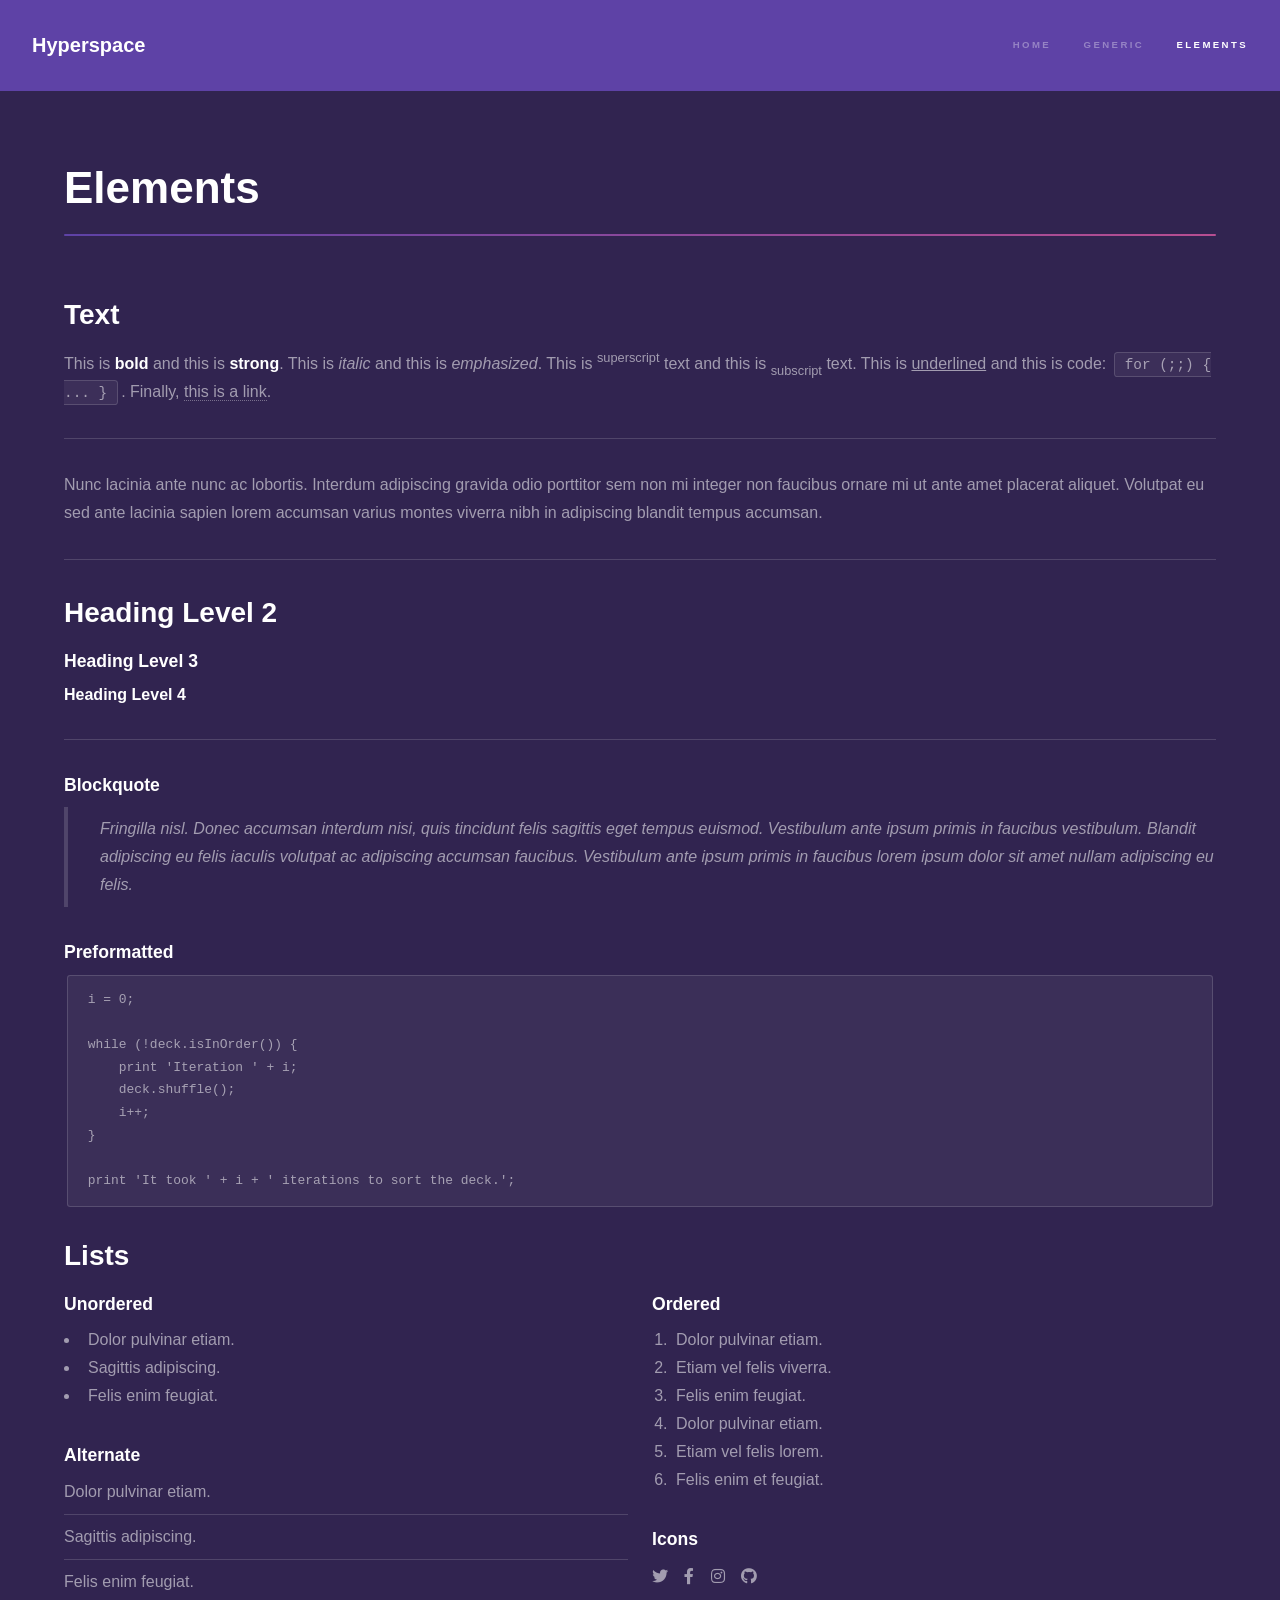
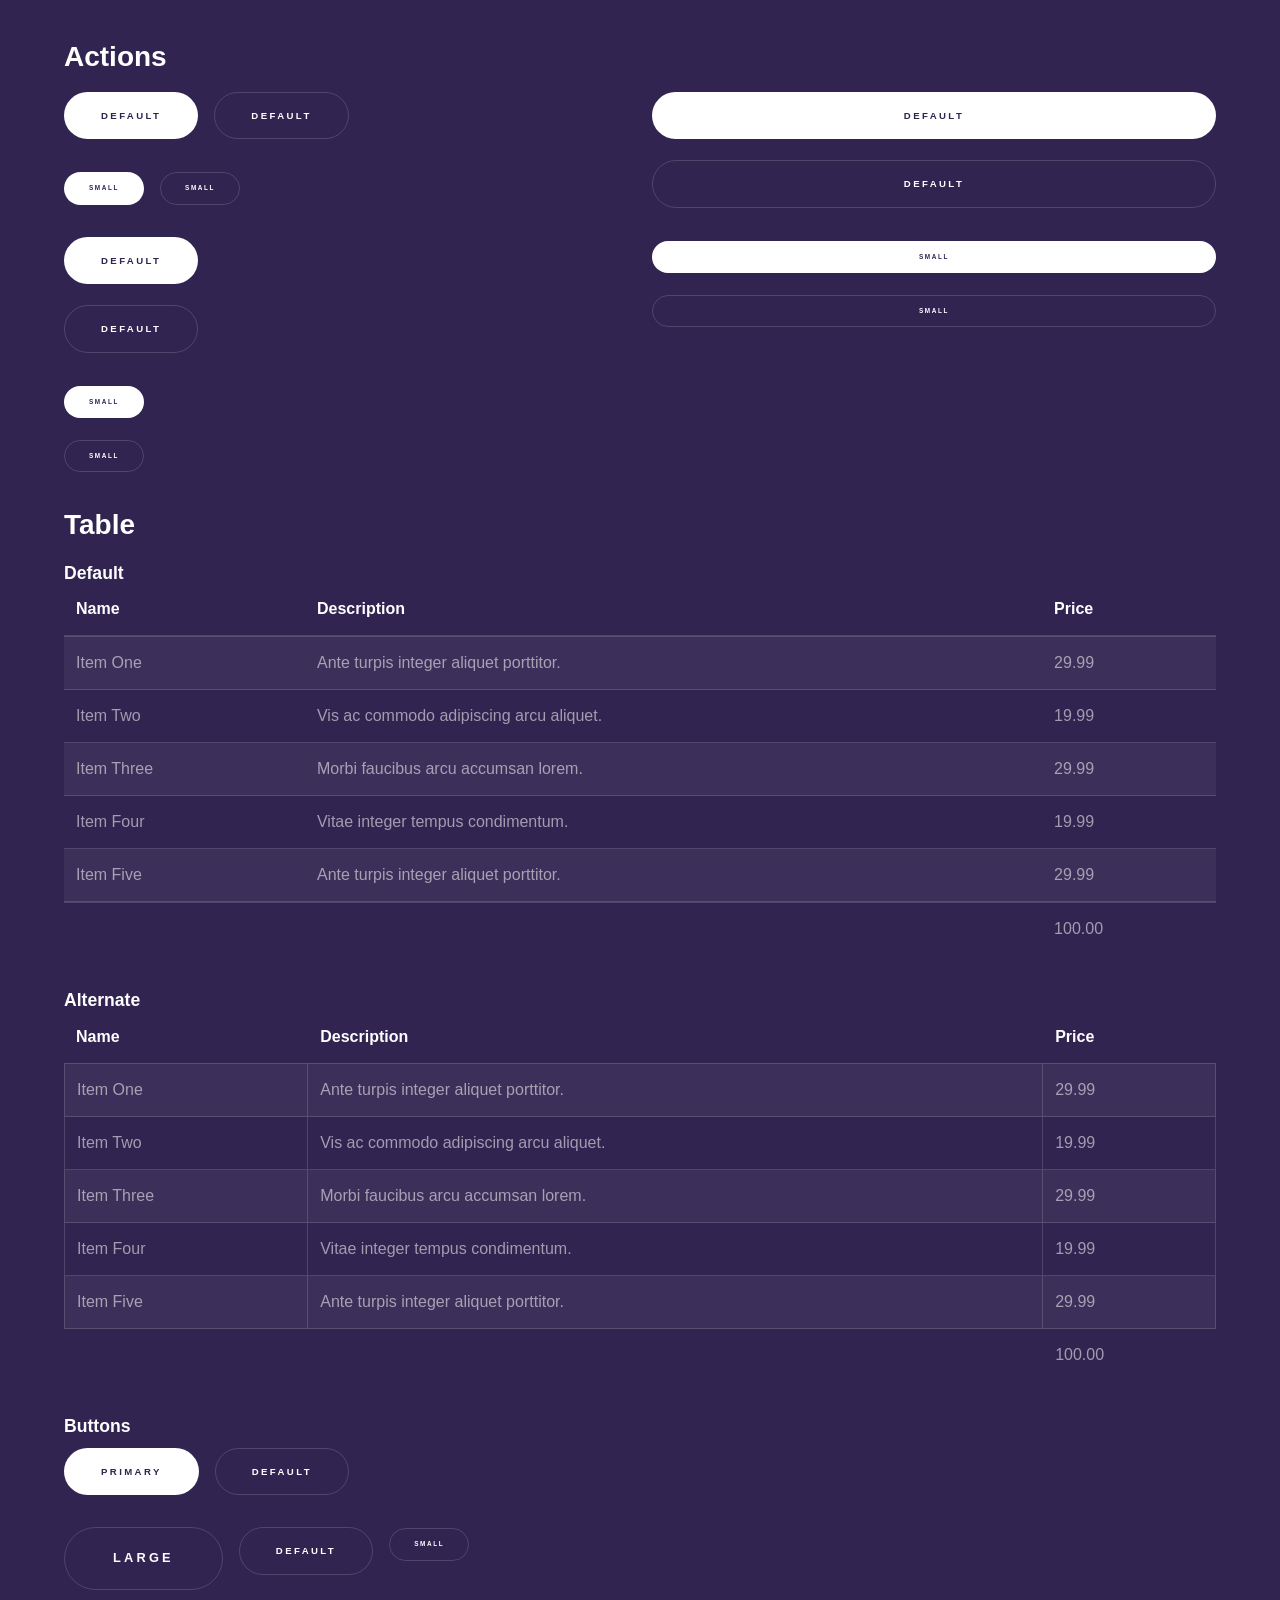
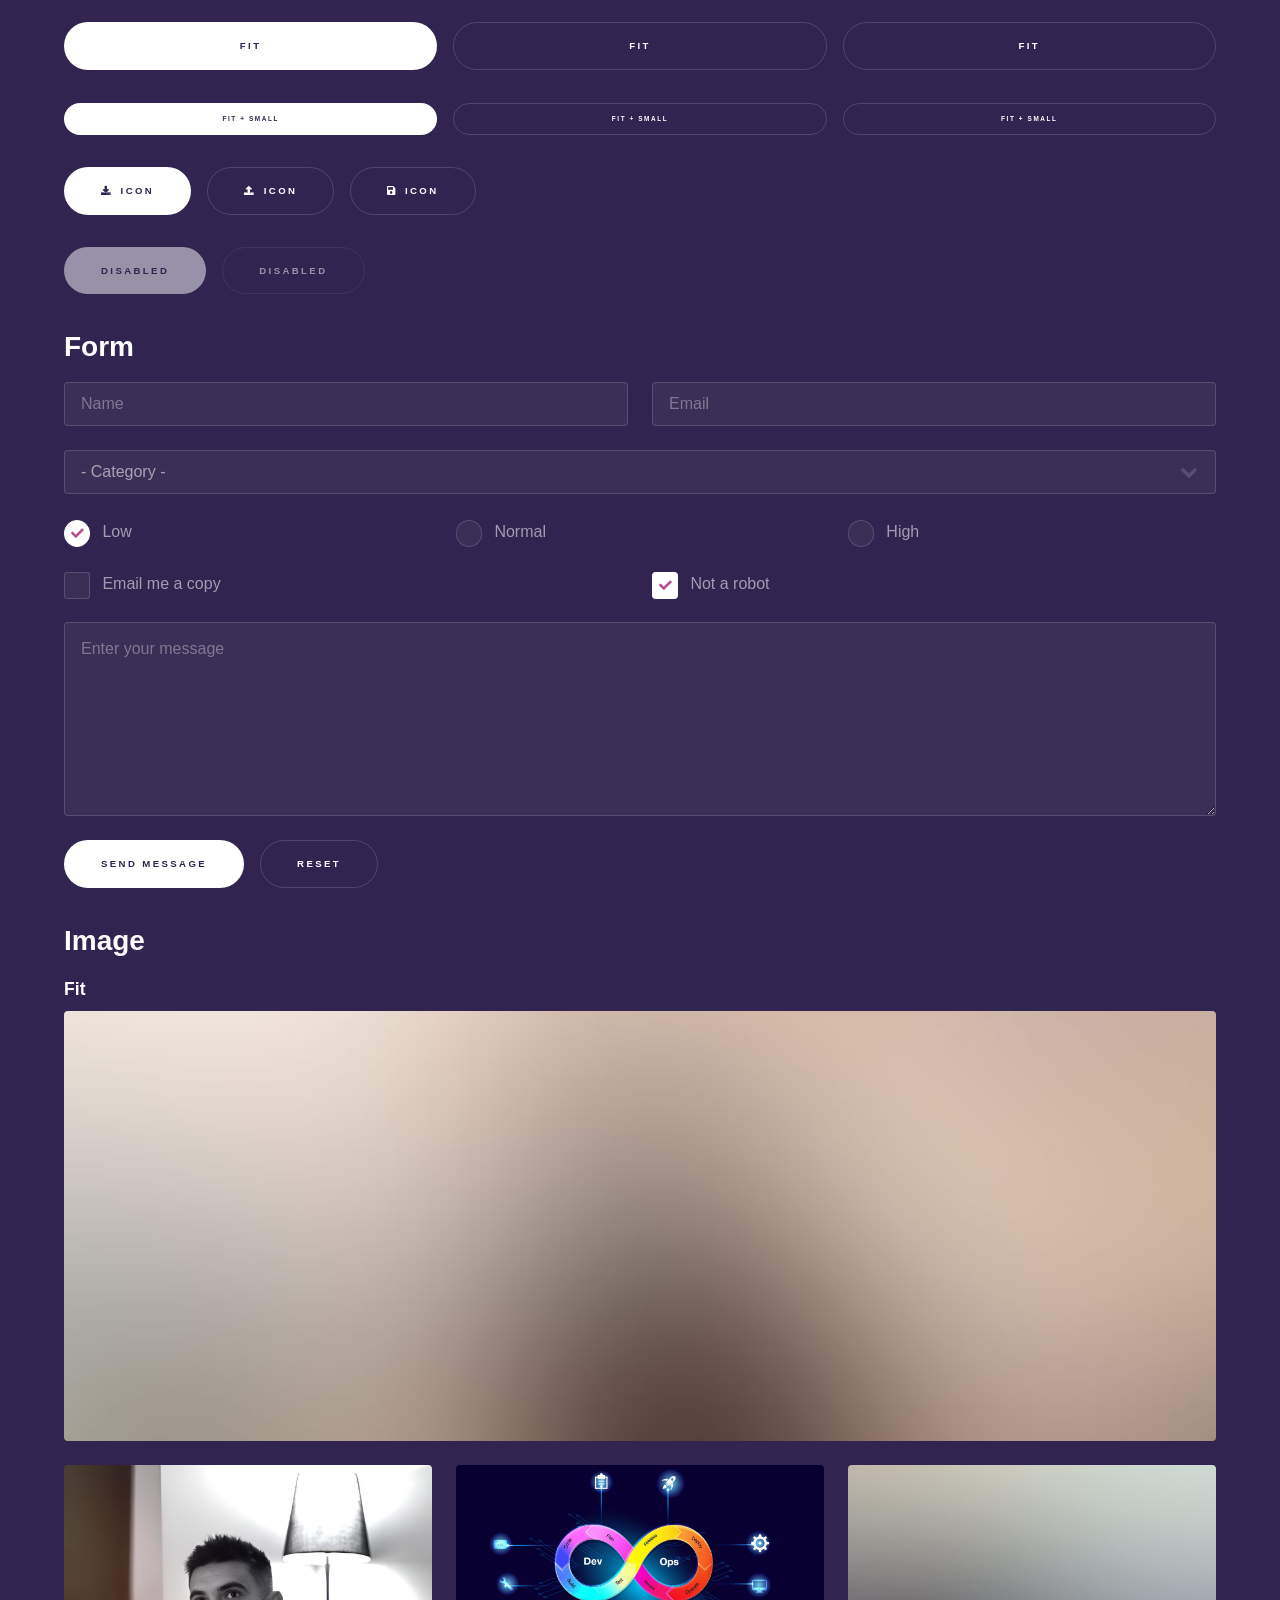
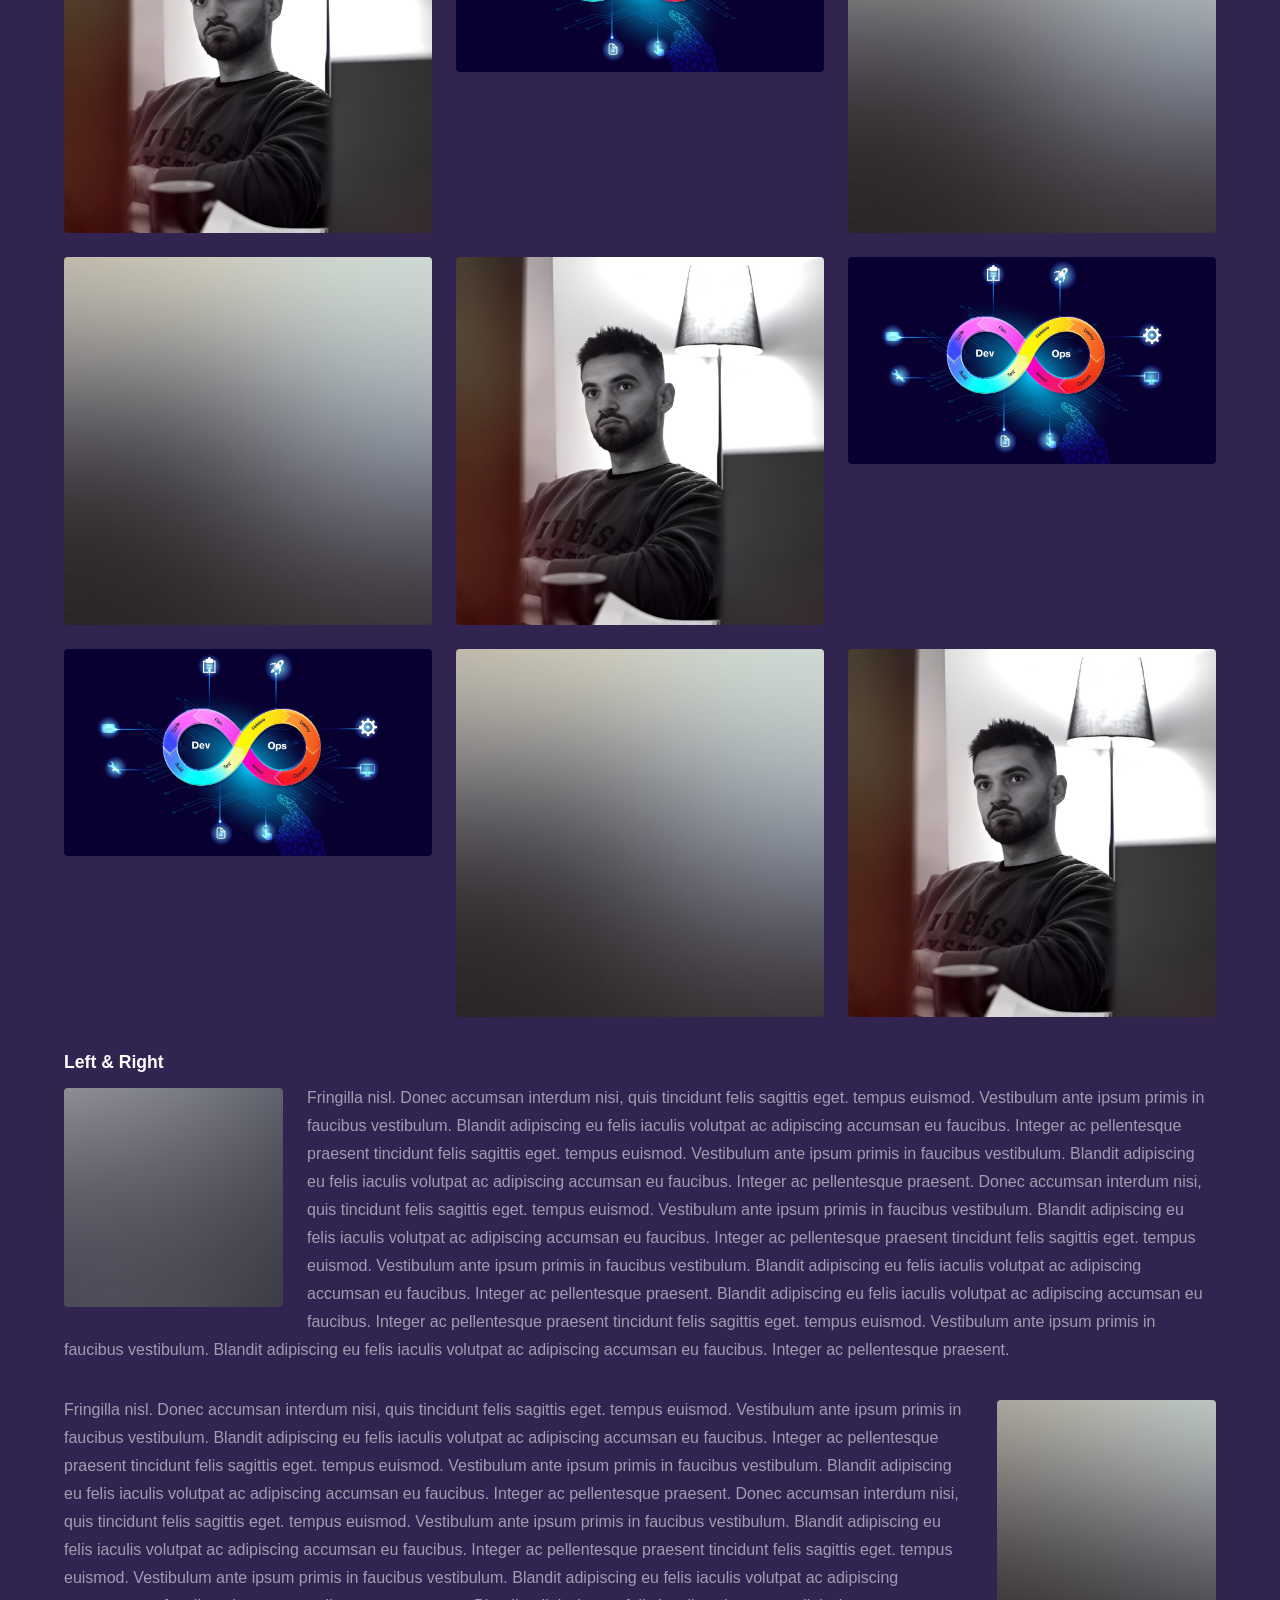
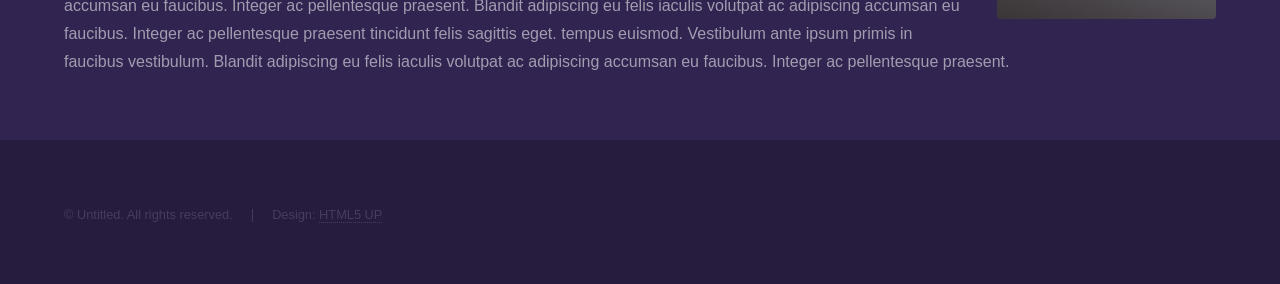
==== website/elements.html @ a08a0462 "cloud resume" ====
<!DOCTYPE HTML>
<!--
	Hyperspace by HTML5 UP
	html5up.net | @ajlkn
	Free for personal and commercial use under the CCA 3.0 license (html5up.net/license)
-->
<html>
	<head>
		<title>Elements - Hyperspace by HTML5 UP</title>
		<meta charset="utf-8" />
		<meta name="viewport" content="width=device-width, initial-scale=1, user-scalable=no" />
		<link rel="stylesheet" href="assets/css/main.css" />
		<noscript><link rel="stylesheet" href="assets/css/noscript.css" /></noscript>
	</head>
	<body class="is-preload">

		<!-- Header -->
			<header id="header">
				<a href="index.html" class="title">Hyperspace</a>
				<nav>
					<ul>
						<li><a href="index.html">Home</a></li>
						<li><a href="generic.html">Generic</a></li>
						<li><a href="elements.html"  class="active">Elements</a></li>
					</ul>
				</nav>
			</header>

		<!-- Wrapper -->
			<div id="wrapper">

				<!-- Main -->
					<section id="main" class="wrapper">
						<div class="inner">
							<h1 class="major">Elements</h1>

							<!-- Text -->
								<section>
									<h2>Text</h2>
									<p>This is <b>bold</b> and this is <strong>strong</strong>. This is <i>italic</i> and this is <em>emphasized</em>.
									This is <sup>superscript</sup> text and this is <sub>subscript</sub> text.
									This is <u>underlined</u> and this is code: <code>for (;;) { ... }</code>. Finally, <a href="#">this is a link</a>.</p>
									<hr />
									<p>Nunc lacinia ante nunc ac lobortis. Interdum adipiscing gravida odio porttitor sem non mi integer non faucibus ornare mi ut ante amet placerat aliquet. Volutpat eu sed ante lacinia sapien lorem accumsan varius montes viverra nibh in adipiscing blandit tempus accumsan.</p>
									<hr />
									<h2>Heading Level 2</h2>
									<h3>Heading Level 3</h3>
									<h4>Heading Level 4</h4>
									<hr />
									<h3>Blockquote</h3>
									<blockquote>Fringilla nisl. Donec accumsan interdum nisi, quis tincidunt felis sagittis eget tempus euismod. Vestibulum ante ipsum primis in faucibus vestibulum. Blandit adipiscing eu felis iaculis volutpat ac adipiscing accumsan faucibus. Vestibulum ante ipsum primis in faucibus lorem ipsum dolor sit amet nullam adipiscing eu felis.</blockquote>
									<h3>Preformatted</h3>
									<pre><code>i = 0;

while (!deck.isInOrder()) {
    print 'Iteration ' + i;
    deck.shuffle();
    i++;
}

print 'It took ' + i + ' iterations to sort the deck.';</code></pre>
								</section>

							<!-- Lists -->
								<section>
									<h2>Lists</h2>
									<div class="row">
										<div class="col-6 col-12-medium">
											<h3>Unordered</h3>
											<ul>
												<li>Dolor pulvinar etiam.</li>
												<li>Sagittis adipiscing.</li>
												<li>Felis enim feugiat.</li>
											</ul>
											<h3>Alternate</h3>
											<ul class="alt">
												<li>Dolor pulvinar etiam.</li>
												<li>Sagittis adipiscing.</li>
												<li>Felis enim feugiat.</li>
											</ul>
										</div>
										<div class="col-6 col-12-medium">
											<h3>Ordered</h3>
											<ol>
												<li>Dolor pulvinar etiam.</li>
												<li>Etiam vel felis viverra.</li>
												<li>Felis enim feugiat.</li>
												<li>Dolor pulvinar etiam.</li>
												<li>Etiam vel felis lorem.</li>
												<li>Felis enim et feugiat.</li>
											</ol>
											<h3>Icons</h3>
											<ul class="icons">
												<li><a href="#" class="icon brands fa-twitter"><span class="label">Twitter</span></a></li>
												<li><a href="#" class="icon brands fa-facebook-f"><span class="label">Facebook</span></a></li>
												<li><a href="#" class="icon brands fa-instagram"><span class="label">Instagram</span></a></li>
												<li><a href="#" class="icon brands fa-github"><span class="label">Github</span></a></li>
											</ul>
										</div>
									</div>
									<h2>Actions</h2>
									<div class="row">
										<div class="col-6 col-12-medium">
											<ul class="actions">
												<li><a href="#" class="button primary">Default</a></li>
												<li><a href="#" class="button">Default</a></li>
											</ul>
											<ul class="actions small">
												<li><a href="#" class="button primary small">Small</a></li>
												<li><a href="#" class="button small">Small</a></li>
											</ul>
											<ul class="actions stacked">
												<li><a href="#" class="button primary">Default</a></li>
												<li><a href="#" class="button">Default</a></li>
											</ul>
											<ul class="actions stacked">
												<li><a href="#" class="button primary small">Small</a></li>
												<li><a href="#" class="button small">Small</a></li>
											</ul>
										</div>
										<div class="col-6 col-12-medium">
											<ul class="actions stacked">
												<li><a href="#" class="button primary fit">Default</a></li>
												<li><a href="#" class="button fit">Default</a></li>
											</ul>
											<ul class="actions stacked">
												<li><a href="#" class="button primary small fit">Small</a></li>
												<li><a href="#" class="button small fit">Small</a></li>
											</ul>
										</div>
									</div>
								</section>

							<!-- Table -->
								<section>
									<h2>Table</h2>
									<h3>Default</h3>
									<div class="table-wrapper">
										<table>
											<thead>
												<tr>
													<th>Name</th>
													<th>Description</th>
													<th>Price</th>
												</tr>
											</thead>
											<tbody>
												<tr>
													<td>Item One</td>
													<td>Ante turpis integer aliquet porttitor.</td>
													<td>29.99</td>
												</tr>
												<tr>
													<td>Item Two</td>
													<td>Vis ac commodo adipiscing arcu aliquet.</td>
													<td>19.99</td>
												</tr>
												<tr>
													<td>Item Three</td>
													<td> Morbi faucibus arcu accumsan lorem.</td>
													<td>29.99</td>
												</tr>
												<tr>
													<td>Item Four</td>
													<td>Vitae integer tempus condimentum.</td>
													<td>19.99</td>
												</tr>
												<tr>
													<td>Item Five</td>
													<td>Ante turpis integer aliquet porttitor.</td>
													<td>29.99</td>
												</tr>
											</tbody>
											<tfoot>
												<tr>
													<td colspan="2"></td>
													<td>100.00</td>
												</tr>
											</tfoot>
										</table>
									</div>

									<h3>Alternate</h3>
									<div class="table-wrapper">
										<table class="alt">
											<thead>
												<tr>
													<th>Name</th>
													<th>Description</th>
													<th>Price</th>
												</tr>
											</thead>
											<tbody>
												<tr>
													<td>Item One</td>
													<td>Ante turpis integer aliquet porttitor.</td>
													<td>29.99</td>
												</tr>
												<tr>
													<td>Item Two</td>
													<td>Vis ac commodo adipiscing arcu aliquet.</td>
													<td>19.99</td>
												</tr>
												<tr>
													<td>Item Three</td>
													<td> Morbi faucibus arcu accumsan lorem.</td>
													<td>29.99</td>
												</tr>
												<tr>
													<td>Item Four</td>
													<td>Vitae integer tempus condimentum.</td>
													<td>19.99</td>
												</tr>
												<tr>
													<td>Item Five</td>
													<td>Ante turpis integer aliquet porttitor.</td>
													<td>29.99</td>
												</tr>
											</tbody>
											<tfoot>
												<tr>
													<td colspan="2"></td>
													<td>100.00</td>
												</tr>
											</tfoot>
										</table>
									</div>
								</section>

							<!-- Buttons -->
								<section>
									<h3>Buttons</h3>
									<ul class="actions">
										<li><a href="#" class="button primary">Primary</a></li>
										<li><a href="#" class="button">Default</a></li>
									</ul>
									<ul class="actions">
										<li><a href="#" class="button large">Large</a></li>
										<li><a href="#" class="button">Default</a></li>
										<li><a href="#" class="button small">Small</a></li>
									</ul>
									<ul class="actions fit">
										<li><a href="#" class="button primary fit">Fit</a></li>
										<li><a href="#" class="button fit">Fit</a></li>
										<li><a href="#" class="button fit">Fit</a></li>
									</ul>
									<ul class="actions fit small">
										<li><a href="#" class="button primary fit small">Fit + Small</a></li>
										<li><a href="#" class="button fit small">Fit + Small</a></li>
										<li><a href="#" class="button fit small">Fit + Small</a></li>
									</ul>
									<ul class="actions">
										<li><a href="#" class="button primary icon solid fa-download">Icon</a></li>
										<li><a href="#" class="button icon solid fa-upload">Icon</a></li>
										<li><a href="#" class="button icon solid fa-save">Icon</a></li>
									</ul>
									<ul class="actions">
										<li><span class="button primary disabled">Disabled</span></li>
										<li><span class="button disabled">Disabled</span></li>
									</ul>
								</section>

							<!-- Form -->
								<section>
									<h2>Form</h2>
									<form method="post" action="#">
										<div class="row gtr-uniform">
											<div class="col-6 col-12-xsmall">
												<input type="text" name="demo-name" id="demo-name" value="" placeholder="Name" />
											</div>
											<div class="col-6 col-12-xsmall">
												<input type="email" name="demo-email" id="demo-email" value="" placeholder="Email" />
											</div>
											<div class="col-12">
												<select name="demo-category" id="demo-category">
													<option value="">- Category -</option>
													<option value="1">Manufacturing</option>
													<option value="1">Shipping</option>
													<option value="1">Administration</option>
													<option value="1">Human Resources</option>
												</select>
											</div>
											<div class="col-4 col-12-small">
												<input type="radio" id="demo-priority-low" name="demo-priority" checked>
												<label for="demo-priority-low">Low</label>
											</div>
											<div class="col-4 col-12-small">
												<input type="radio" id="demo-priority-normal" name="demo-priority">
												<label for="demo-priority-normal">Normal</label>
											</div>
											<div class="col-4 col-12-small">
												<input type="radio" id="demo-priority-high" name="demo-priority">
												<label for="demo-priority-high">High</label>
											</div>
											<div class="col-6 col-12-small">
												<input type="checkbox" id="demo-copy" name="demo-copy">
												<label for="demo-copy">Email me a copy</label>
											</div>
											<div class="col-6 col-12-small">
												<input type="checkbox" id="demo-human" name="demo-human" checked>
												<label for="demo-human">Not a robot</label>
											</div>
											<div class="col-12">
												<textarea name="demo-message" id="demo-message" placeholder="Enter your message" rows="6"></textarea>
											</div>
											<div class="col-12">
												<ul class="actions">
													<li><input type="submit" value="Send Message" class="primary" /></li>
													<li><input type="reset" value="Reset" /></li>
												</ul>
											</div>
										</div>
									</form>
								</section>

							<!-- Image -->
								<section>
									<h2>Image</h2>
									<h3>Fit</h3>
									<div class="box alt">
										<div class="row gtr-uniform">
											<div class="col-12"><span class="image fit"><img src="images/pic04.jpg" alt="" /></span></div>
											<div class="col-4"><span class="image fit"><img src="images/pic01.jpg" alt="" /></span></div>
											<div class="col-4"><span class="image fit"><img src="images/pic02.jpg" alt="" /></span></div>
											<div class="col-4"><span class="image fit"><img src="images/pic03.jpg" alt="" /></span></div>
											<div class="col-4"><span class="image fit"><img src="images/pic03.jpg" alt="" /></span></div>
											<div class="col-4"><span class="image fit"><img src="images/pic01.jpg" alt="" /></span></div>
											<div class="col-4"><span class="image fit"><img src="images/pic02.jpg" alt="" /></span></div>
											<div class="col-4"><span class="image fit"><img src="images/pic02.jpg" alt="" /></span></div>
											<div class="col-4"><span class="image fit"><img src="images/pic03.jpg" alt="" /></span></div>
											<div class="col-4"><span class="image fit"><img src="images/pic01.jpg" alt="" /></span></div>
										</div>
									</div>
									<h3>Left &amp; Right</h3>
									<p><span class="image left"><img src="images/pic05.jpg" alt="" /></span>Fringilla nisl. Donec accumsan interdum nisi, quis tincidunt felis sagittis eget. tempus euismod. Vestibulum ante ipsum primis in faucibus vestibulum. Blandit adipiscing eu felis iaculis volutpat ac adipiscing accumsan eu faucibus. Integer ac pellentesque praesent tincidunt felis sagittis eget. tempus euismod. Vestibulum ante ipsum primis in faucibus vestibulum. Blandit adipiscing eu felis iaculis volutpat ac adipiscing accumsan eu faucibus. Integer ac pellentesque praesent. Donec accumsan interdum nisi, quis tincidunt felis sagittis eget. tempus euismod. Vestibulum ante ipsum primis in faucibus vestibulum. Blandit adipiscing eu felis iaculis volutpat ac adipiscing accumsan eu faucibus. Integer ac pellentesque praesent tincidunt felis sagittis eget. tempus euismod. Vestibulum ante ipsum primis in faucibus vestibulum. Blandit adipiscing eu felis iaculis volutpat ac adipiscing accumsan eu faucibus. Integer ac pellentesque praesent. Blandit adipiscing eu felis iaculis volutpat ac adipiscing accumsan eu faucibus. Integer ac pellentesque praesent tincidunt felis sagittis eget. tempus euismod. Vestibulum ante ipsum primis in faucibus vestibulum. Blandit adipiscing eu felis iaculis volutpat ac adipiscing accumsan eu faucibus. Integer ac pellentesque praesent.</p>
									<p><span class="image right"><img src="images/pic06.jpg" alt="" /></span>Fringilla nisl. Donec accumsan interdum nisi, quis tincidunt felis sagittis eget. tempus euismod. Vestibulum ante ipsum primis in faucibus vestibulum. Blandit adipiscing eu felis iaculis volutpat ac adipiscing accumsan eu faucibus. Integer ac pellentesque praesent tincidunt felis sagittis eget. tempus euismod. Vestibulum ante ipsum primis in faucibus vestibulum. Blandit adipiscing eu felis iaculis volutpat ac adipiscing accumsan eu faucibus. Integer ac pellentesque praesent. Donec accumsan interdum nisi, quis tincidunt felis sagittis eget. tempus euismod. Vestibulum ante ipsum primis in faucibus vestibulum. Blandit adipiscing eu felis iaculis volutpat ac adipiscing accumsan eu faucibus. Integer ac pellentesque praesent tincidunt felis sagittis eget. tempus euismod. Vestibulum ante ipsum primis in faucibus vestibulum. Blandit adipiscing eu felis iaculis volutpat ac adipiscing accumsan eu faucibus. Integer ac pellentesque praesent. Blandit adipiscing eu felis iaculis volutpat ac adipiscing accumsan eu faucibus. Integer ac pellentesque praesent tincidunt felis sagittis eget. tempus euismod. Vestibulum ante ipsum primis in faucibus vestibulum. Blandit adipiscing eu felis iaculis volutpat ac adipiscing accumsan eu faucibus. Integer ac pellentesque praesent.</p>
								</section>

						</div>
					</section>

			</div>

		<!-- Footer -->
			<footer id="footer" class="wrapper alt">
				<div class="inner">
					<ul class="menu">
						<li>&copy; Untitled. All rights reserved.</li><li>Design: <a href="http://html5up.net">HTML5 UP</a></li>
					</ul>
				</div>
			</footer>

		<!-- Scripts -->
			<script src="assets/js/jquery.min.js"></script>
			<script src="assets/js/jquery.scrollex.min.js"></script>
			<script src="assets/js/jquery.scrolly.min.js"></script>
			<script src="assets/js/browser.min.js"></script>
			<script src="assets/js/breakpoints.min.js"></script>
			<script src="assets/js/util.js"></script>
			<script src="assets/js/main.js"></script>

	</body>
</html>
---- website/assets/css/main.css ----
@import url(fontawesome-all.min.css);

/*
	Hyperspace by HTML5 UP
	html5up.net | @ajlkn
	Free for personal and commercial use under the CCA 3.0 license (html5up.net/license)
*/

html, body, div, span, applet, object,
iframe, h1, h2, h3, h4, h5, h6, p, blockquote,
pre, a, abbr, acronym, address, big, cite,
code, del, dfn, em, img, ins, kbd, q, s, samp,
small, strike, strong, sub, sup, tt, var, b,
u, i, center, dl, dt, dd, ol, ul, li, fieldset,
form, label, legend, table, caption, tbody,
tfoot, thead, tr, th, td, article, aside,
canvas, details, embed, figure, figcaption,
footer, header, hgroup, menu, nav, output, ruby,
section, summary, time, mark, audio, video {
	margin: 0;
	padding: 0;
	border: 0;
	font-size: 100%;
	font: inherit;
	vertical-align: baseline;}

article, aside, details, figcaption, figure,
footer, header, hgroup, menu, nav, section {
	display: block;}


.experience-accordion {
	max-width: 900px;
	margin: 3em auto 0;
}

.job-item {
	background: rgba(255, 255, 255, 0.05);
	border: solid 1px rgba(255, 255, 255, 0.15);
	border-radius: 0.25em;
	margin-bottom: 1.5em;
	overflow: hidden;
	transition: all 0.3s ease;
}

.job-item:hover {
	background: rgba(255, 255, 255, 0.08);
	border-color: rgba(255, 255, 255, 0.25);
}

.job-item summary {
	cursor: pointer;
	padding: 2em;
	list-style: none;
	display: flex;
	align-items: center;
	gap: 2em;
	position: relative;
}

.job-item summary::-webkit-details-marker {
	display: none;
}

.job-item summary::after {
	content: '\f078';
	font-family: 'Font Awesome 5 Free';
	font-weight: 900;
	position: absolute;
	right: 2em;
	transition: transform 0.3s ease;
	color: rgba(255, 255, 255, 0.35);
}

.job-item[open] summary::after {
	transform: rotate(180deg);
}

.job-item .icon.major {
	margin: 0;
	flex-shrink: 0;
}

.job-info {
	flex-grow: 1;
}

.job-info h3 {
	margin: 0 0 0.5em 0;
	color: #ffffff;
	font-size: 1.3em;
}

.job-info .company {
	display: block;
	color: #3b192f;
	font-weight: bold;
	margin-bottom: 0.3em;
	font-size: 1em;
}

.job-info .period {
	display: inline-block;
	color: rgba(255, 255, 255, 0.55);
	font-size: 0.85em;
	background: rgba(255, 255, 255, 0.05);
	padding: 0.3em 0.8em;
	border-radius: 1em;
	border: solid 1px rgba(255, 255, 255, 0.15);
}

.job-details {
	padding: 0 2em 2em 7.5em;
	border-top: solid 1px rgba(255, 255, 255, 0.1);
	animation: slideDown 0.3s ease;
}

@keyframes slideDown {
	from {
		opacity: 0;
		transform: translateY(-10px);
	}
	to {
		opacity: 1;
		transform: translateY(0);
	}
}

.job-details p {
	margin: 1.5em 0 0 0;
	line-height: 1.75;
}

@media screen and (max-width: 736px) {
	.job-item summary {
		flex-direction: column;
		align-items: flex-start;
		padding: 1.5em;
		gap: 1em;
	}
	
	.job-item summary::after {
		right: 1.5em;
		top: 1.5em;
	}
	
	.job-item .icon.major {
		width: 2em;
		height: 2em;
		line-height: 2em;
	}
	
	.job-details {
		padding: 0 1.5em 1.5em 1.5em;
	}
	
	.job-info h3 {
		font-size: 1.1em;
	}
}

@media screen and (max-width: 480px) {
	.job-item summary {
		padding: 1em;
	}
	
	.job-details {
		padding: 0 1em 1em 1em;
	}
}

body {
	line-height: 1;
}

ol, ul {
	list-style: none;
}

blockquote, q {
	quotes: none;
}

	blockquote:before, blockquote:after, q:before, q:after {
		content: '';
		content: none;
	}

table {
	border-collapse: collapse;
	border-spacing: 0;
}

body {
	-webkit-text-size-adjust: none;
}

mark {
	background-color: transparent;
	color: inherit;
}

input::-moz-focus-inner {
	border: 0;
	padding: 0;
}

input, select, textarea {
	-moz-appearance: none;
	-webkit-appearance: none;
	-ms-appearance: none;
	appearance: none;
}

/* Basic */

	@-ms-viewport {
		width: device-width;
	}

	body {
		-ms-overflow-style: scrollbar;
	}

	@media screen and (max-width: 480px) {

		html, body {
			min-width: 320px;
		}

	}

	html {
		box-sizing: border-box;
	}

	*, *:before, *:after {
		box-sizing: inherit;
	}

	body {
		background: #312450;
	}

		body.is-preload *, body.is-preload *:before, body.is-preload *:after {
			-moz-animation: none !important;
			-webkit-animation: none !important;
			-ms-animation: none !important;
			animation: none !important;
			-moz-transition: none !important;
			-webkit-transition: none !important;
			-ms-transition: none !important;
			transition: none !important;
		}

/* Type */

	body, input, select, textarea {
		color: rgba(255, 255, 255, 0.55);
		font-family: Arial, Helvetica, sans-serif;
		font-size: 16.5pt;
		font-weight: normal;
		line-height: 1.75;
	}

		@media screen and (max-width: 1680px) {

			body, input, select, textarea {
				font-size: 13pt;
			}

		}

		@media screen and (max-width: 1280px) {

			body, input, select, textarea {
				font-size: 12pt;
			}

		}

		@media screen and (max-width: 360px) {

			body, input, select, textarea {
				font-size: 11pt;
			}

		}

	a {
		-moz-transition: color 0.2s ease, border-bottom-color 0.2s ease;
		-webkit-transition: color 0.2s ease, border-bottom-color 0.2s ease;
		-ms-transition: color 0.2s ease, border-bottom-color 0.2s ease;
		transition: color 0.2s ease, border-bottom-color 0.2s ease;
		border-bottom: dotted 1px rgba(255, 255, 255, 0.35);
		color: inherit;
		text-decoration: none;
	}

		a:hover {
			border-bottom-color: transparent;
			color: #ffffff;
		}

	strong, b {
		color: #ffffff;
		font-weight: bold;
	}

	em, i {
		font-style: italic;
	}

	p {
		margin: 0 0 2em 0;
	}

	h1, h2, h3, h4, h5, h6 {
		color: #ffffff;
		font-weight: bold;
		line-height: 1.5;
		margin: 0 0 0.5em 0;
	}

		h1 a, h2 a, h3 a, h4 a, h5 a, h6 a {
			color: inherit;
			text-decoration: none;
		}

	h1 {
		font-size: 2.75em;
	}

		h1.major {
			margin: 0 0 1.3em 0;
			position: relative;
			padding-bottom: 0.35em;
		}

			h1.major:after {
				background-image: -moz-linear-gradient(to right, #5e42a6, #b74e91);
				background-image: -webkit-linear-gradient(to right, #5e42a6, #b74e91);
				background-image: -ms-linear-gradient(to right, #5e42a6, #b74e91);
				background-image: linear-gradient(to right, #5e42a6, #b74e91);
				-moz-transition: max-width 0.2s ease;
				-webkit-transition: max-width 0.2s ease;
				-ms-transition: max-width 0.2s ease;
				transition: max-width 0.2s ease;
				border-radius: 0.2em;
				bottom: 0;
				content: '';
				height: 0.05em;
				position: absolute;
				right: 0;
				width: 100%;
			}

	h2 {
		font-size: 1.75em;
	}

	h3 {
		font-size: 1.1em;
	}

	h4 {
		font-size: 1em;
	}

	h5 {
		font-size: 0.8em;
	}

	h6 {
		font-size: 0.6em;
	}

	@media screen and (max-width: 736px) {

		h1 {
			font-size: 2em;
		}

		h2 {
			font-size: 1.25em;
		}

		h3 {
			font-size: 1em;
		}

		h4 {
			font-size: 0.8em;
		}

		h5 {
			font-size: 0.6em;
		}

		h6 {
			font-size: 0.6em;
		}

	}

	sub {
		font-size: 0.8em;
		position: relative;
		top: 0.5em;
	}

	sup {
		font-size: 0.8em;
		position: relative;
		top: -0.5em;
	}

	blockquote {
		border-left: solid 4px rgba(255, 255, 255, 0.15);
		font-style: italic;
		margin: 0 0 2em 0;
		padding: 0.5em 0 0.5em 2em;
	}

	code {
		background: rgba(255, 255, 255, 0.05);
		border-radius: 0.25em;
		border: solid 1px rgba(255, 255, 255, 0.15);
		font-family: "Courier New", monospace;
		font-size: 0.9em;
		margin: 0 0.25em;
		padding: 0.25em 0.65em;
	}

	pre {
		-webkit-overflow-scrolling: touch;
		font-family: "Courier New", monospace;
		font-size: 0.9em;
		margin: 0 0 2em 0;
	}

		pre code {
			display: block;
			line-height: 1.75em;
			padding: 1em 1.5em;
			overflow-x: auto;
		}

	hr {
		border: 0;
		border-bottom: solid 1px rgba(255, 255, 255, 0.15);
		margin: 2em 0;
	}

		hr.major {
			margin: 3em 0;
		}

	.align-left {
		text-align: left;
	}

	.align-center {
		text-align: center;
	}

	.align-right {
		text-align: right;
	}

/* Row */

	.row {
		display: flex;
		flex-wrap: wrap;
		box-sizing: border-box;
		align-items: stretch;
	}

		.row > * {
			box-sizing: border-box;
		}

		.row.gtr-uniform > * > :last-child {
			margin-bottom: 0;
		}

		.row.aln-left {
			justify-content: flex-start;
		}

		.row.aln-center {
			justify-content: center;
		}

		.row.aln-right {
			justify-content: flex-end;
		}

		.row.aln-top {
			align-items: flex-start;
		}

		.row.aln-middle {
			align-items: center;
		}

		.row.aln-bottom {
			align-items: flex-end;
		}

		.row > .imp {
			order: -1;
		}

		.row > .col-1 {
			width: 8.33333%;
		}

		.row > .off-1 {
			margin-left: 8.33333%;
		}

		.row > .col-2 {
			width: 16.66667%;
		}

		.row > .off-2 {
			margin-left: 16.66667%;
		}

		.row > .col-3 {
			width: 25%;
		}

		.row > .off-3 {
			margin-left: 25%;
		}

		.row > .col-4 {
			width: 33.33333%;
		}

		.row > .off-4 {
			margin-left: 33.33333%;
		}

		.row > .col-5 {
			width: 41.66667%;
		}

		.row > .off-5 {
			margin-left: 41.66667%;
		}

		.row > .col-6 {
			width: 50%;
		}

		.row > .off-6 {
			margin-left: 50%;
		}

		.row > .col-7 {
			width: 58.33333%;
		}

		.row > .off-7 {
			margin-left: 58.33333%;
		}

		.row > .col-8 {
			width: 66.66667%;
		}

		.row > .off-8 {
			margin-left: 66.66667%;
		}

		.row > .col-9 {
			width: 75%;
		}

		.row > .off-9 {
			margin-left: 75%;
		}

		.row > .col-10 {
			width: 83.33333%;
		}

		.row > .off-10 {
			margin-left: 83.33333%;
		}

		.row > .col-11 {
			width: 91.66667%;
		}

		.row > .off-11 {
			margin-left: 91.66667%;
		}

		.row > .col-12 {
			width: 100%;
		}

		.row > .off-12 {
			margin-left: 100%;
		}

		.row.gtr-0 {
			margin-top: 0;
			margin-left: 0em;
		}

			.row.gtr-0 > * {
				padding: 0 0 0 0em;
			}

			.row.gtr-0.gtr-uniform {
				margin-top: 0em;
			}

				.row.gtr-0.gtr-uniform > * {
					padding-top: 0em;
				}

		.row.gtr-25 {
			margin-top: 0;
			margin-left: -0.375em;
		}

			.row.gtr-25 > * {
				padding: 0 0 0 0.375em;
			}

			.row.gtr-25.gtr-uniform {
				margin-top: -0.375em;
			}

				.row.gtr-25.gtr-uniform > * {
					padding-top: 0.375em;
				}

		.row.gtr-50 {
			margin-top: 0;
			margin-left: -0.75em;
		}

			.row.gtr-50 > * {
				padding: 0 0 0 0.75em;
			}

			.row.gtr-50.gtr-uniform {
				margin-top: -0.75em;
			}

				.row.gtr-50.gtr-uniform > * {
					padding-top: 0.75em;
				}

		.row {
			margin-top: 0;
			margin-left: -1.5em;
		}

			.row > * {
				padding: 0 0 0 1.5em;
			}

			.row.gtr-uniform {
				margin-top: -1.5em;
			}

				.row.gtr-uniform > * {
					padding-top: 1.5em;
				}

		.row.gtr-150 {
			margin-top: 0;
			margin-left: -2.25em;
		}

			.row.gtr-150 > * {
				padding: 0 0 0 2.25em;
			}

			.row.gtr-150.gtr-uniform {
				margin-top: -2.25em;
			}

				.row.gtr-150.gtr-uniform > * {
					padding-top: 2.25em;
				}

		.row.gtr-200 {
			margin-top: 0;
			margin-left: -3em;
		}

			.row.gtr-200 > * {
				padding: 0 0 0 3em;
			}

			.row.gtr-200.gtr-uniform {
				margin-top: -3em;
			}

				.row.gtr-200.gtr-uniform > * {
					padding-top: 3em;
				}

		@media screen and (max-width: 1680px) {

			.row {
				display: flex;
				flex-wrap: wrap;
				box-sizing: border-box;
				align-items: stretch;
			}

				.row > * {
					box-sizing: border-box;
				}

				.row.gtr-uniform > * > :last-child {
					margin-bottom: 0;
				}

				.row.aln-left {
					justify-content: flex-start;
				}

				.row.aln-center {
					justify-content: center;
				}

				.row.aln-right {
					justify-content: flex-end;
				}

				.row.aln-top {
					align-items: flex-start;
				}

				.row.aln-middle {
					align-items: center;
				}

				.row.aln-bottom {
					align-items: flex-end;
				}

				.row > .imp-xlarge {
					order: -1;
				}

				.row > .col-1-xlarge {
					width: 8.33333%;
				}

				.row > .off-1-xlarge {
					margin-left: 8.33333%;
				}

				.row > .col-2-xlarge {
					width: 16.66667%;
				}

				.row > .off-2-xlarge {
					margin-left: 16.66667%;
				}

				.row > .col-3-xlarge {
					width: 25%;
				}

				.row > .off-3-xlarge {
					margin-left: 25%;
				}

				.row > .col-4-xlarge {
					width: 33.33333%;
				}

				.row > .off-4-xlarge {
					margin-left: 33.33333%;
				}

				.row > .col-5-xlarge {
					width: 41.66667%;
				}

				.row > .off-5-xlarge {
					margin-left: 41.66667%;
				}

				.row > .col-6-xlarge {
					width: 50%;
				}

				.row > .off-6-xlarge {
					margin-left: 50%;
				}

				.row > .col-7-xlarge {
					width: 58.33333%;
				}

				.row > .off-7-xlarge {
					margin-left: 58.33333%;
				}

				.row > .col-8-xlarge {
					width: 66.66667%;
				}

				.row > .off-8-xlarge {
					margin-left: 66.66667%;
				}

				.row > .col-9-xlarge {
					width: 75%;
				}

				.row > .off-9-xlarge {
					margin-left: 75%;
				}

				.row > .col-10-xlarge {
					width: 83.33333%;
				}

				.row > .off-10-xlarge {
					margin-left: 83.33333%;
				}

				.row > .col-11-xlarge {
					width: 91.66667%;
				}

				.row > .off-11-xlarge {
					margin-left: 91.66667%;
				}

				.row > .col-12-xlarge {
					width: 100%;
				}

				.row > .off-12-xlarge {
					margin-left: 100%;
				}

				.row.gtr-0 {
					margin-top: 0;
					margin-left: 0em;
				}

					.row.gtr-0 > * {
						padding: 0 0 0 0em;
					}

					.row.gtr-0.gtr-uniform {
						margin-top: 0em;
					}

						.row.gtr-0.gtr-uniform > * {
							padding-top: 0em;
						}

				.row.gtr-25 {
					margin-top: 0;
					margin-left: -0.375em;
				}

					.row.gtr-25 > * {
						padding: 0 0 0 0.375em;
					}

					.row.gtr-25.gtr-uniform {
						margin-top: -0.375em;
					}

						.row.gtr-25.gtr-uniform > * {
							padding-top: 0.375em;
						}

				.row.gtr-50 {
					margin-top: 0;
					margin-left: -0.75em;
				}

					.row.gtr-50 > * {
						padding: 0 0 0 0.75em;
					}

					.row.gtr-50.gtr-uniform {
						margin-top: -0.75em;
					}

						.row.gtr-50.gtr-uniform > * {
							padding-top: 0.75em;
						}

				.row {
					margin-top: 0;
					margin-left: -1.5em;
				}

					.row > * {
						padding: 0 0 0 1.5em;
					}

					.row.gtr-uniform {
						margin-top: -1.5em;
					}

						.row.gtr-uniform > * {
							padding-top: 1.5em;
						}

				.row.gtr-150 {
					margin-top: 0;
					margin-left: -2.25em;
				}

					.row.gtr-150 > * {
						padding: 0 0 0 2.25em;
					}

					.row.gtr-150.gtr-uniform {
						margin-top: -2.25em;
					}

						.row.gtr-150.gtr-uniform > * {
							padding-top: 2.25em;
						}

				.row.gtr-200 {
					margin-top: 0;
					margin-left: -3em;
				}

					.row.gtr-200 > * {
						padding: 0 0 0 3em;
					}

					.row.gtr-200.gtr-uniform {
						margin-top: -3em;
					}

						.row.gtr-200.gtr-uniform > * {
							padding-top: 3em;
						}

		}

		@media screen and (max-width: 1280px) {

			.row {
				display: flex;
				flex-wrap: wrap;
				box-sizing: border-box;
				align-items: stretch;
			}

				.row > * {
					box-sizing: border-box;
				}

				.row.gtr-uniform > * > :last-child {
					margin-bottom: 0;
				}

				.row.aln-left {
					justify-content: flex-start;
				}

				.row.aln-center {
					justify-content: center;
				}

				.row.aln-right {
					justify-content: flex-end;
				}

				.row.aln-top {
					align-items: flex-start;
				}

				.row.aln-middle {
					align-items: center;
				}

				.row.aln-bottom {
					align-items: flex-end;
				}

				.row > .imp-large {
					order: -1;
				}

				.row > .col-1-large {
					width: 8.33333%;
				}

				.row > .off-1-large {
					margin-left: 8.33333%;
				}

				.row > .col-2-large {
					width: 16.66667%;
				}

				.row > .off-2-large {
					margin-left: 16.66667%;
				}

				.row > .col-3-large {
					width: 25%;
				}

				.row > .off-3-large {
					margin-left: 25%;
				}

				.row > .col-4-large {
					width: 33.33333%;
				}

				.row > .off-4-large {
					margin-left: 33.33333%;
				}

				.row > .col-5-large {
					width: 41.66667%;
				}

				.row > .off-5-large {
					margin-left: 41.66667%;
				}

				.row > .col-6-large {
					width: 50%;
				}

				.row > .off-6-large {
					margin-left: 50%;
				}

				.row > .col-7-large {
					width: 58.33333%;
				}

				.row > .off-7-large {
					margin-left: 58.33333%;
				}

				.row > .col-8-large {
					width: 66.66667%;
				}

				.row > .off-8-large {
					margin-left: 66.66667%;
				}

				.row > .col-9-large {
					width: 75%;
				}

				.row > .off-9-large {
					margin-left: 75%;
				}

				.row > .col-10-large {
					width: 83.33333%;
				}

				.row > .off-10-large {
					margin-left: 83.33333%;
				}

				.row > .col-11-large {
					width: 91.66667%;
				}

				.row > .off-11-large {
					margin-left: 91.66667%;
				}

				.row > .col-12-large {
					width: 100%;
				}

				.row > .off-12-large {
					margin-left: 100%;
				}

				.row.gtr-0 {
					margin-top: 0;
					margin-left: 0em;
				}

					.row.gtr-0 > * {
						padding: 0 0 0 0em;
					}

					.row.gtr-0.gtr-uniform {
						margin-top: 0em;
					}

						.row.gtr-0.gtr-uniform > * {
							padding-top: 0em;
						}

				.row.gtr-25 {
					margin-top: 0;
					margin-left: -0.375em;
				}

					.row.gtr-25 > * {
						padding: 0 0 0 0.375em;
					}

					.row.gtr-25.gtr-uniform {
						margin-top: -0.375em;
					}

						.row.gtr-25.gtr-uniform > * {
							padding-top: 0.375em;
						}

				.row.gtr-50 {
					margin-top: 0;
					margin-left: -0.75em;
				}

					.row.gtr-50 > * {
						padding: 0 0 0 0.75em;
					}

					.row.gtr-50.gtr-uniform {
						margin-top: -0.75em;
					}

						.row.gtr-50.gtr-uniform > * {
							padding-top: 0.75em;
						}

				.row {
					margin-top: 0;
					margin-left: -1.5em;
				}

					.row > * {
						padding: 0 0 0 1.5em;
					}

					.row.gtr-uniform {
						margin-top: -1.5em;
					}

						.row.gtr-uniform > * {
							padding-top: 1.5em;
						}

				.row.gtr-150 {
					margin-top: 0;
					margin-left: -2.25em;
				}

					.row.gtr-150 > * {
						padding: 0 0 0 2.25em;
					}

					.row.gtr-150.gtr-uniform {
						margin-top: -2.25em;
					}

						.row.gtr-150.gtr-uniform > * {
							padding-top: 2.25em;
						}

				.row.gtr-200 {
					margin-top: 0;
					margin-left: -3em;
				}

					.row.gtr-200 > * {
						padding: 0 0 0 3em;
					}

					.row.gtr-200.gtr-uniform {
						margin-top: -3em;
					}

						.row.gtr-200.gtr-uniform > * {
							padding-top: 3em;
						}

		}

		@media screen and (max-width: 980px) {

			.row {
				display: flex;
				flex-wrap: wrap;
				box-sizing: border-box;
				align-items: stretch;
			}

				.row > * {
					box-sizing: border-box;
				}

				.row.gtr-uniform > * > :last-child {
					margin-bottom: 0;
				}

				.row.aln-left {
					justify-content: flex-start;
				}

				.row.aln-center {
					justify-content: center;
				}

				.row.aln-right {
					justify-content: flex-end;
				}

				.row.aln-top {
					align-items: flex-start;
				}

				.row.aln-middle {
					align-items: center;
				}

				.row.aln-bottom {
					align-items: flex-end;
				}

				.row > .imp-medium {
					order: -1;
				}

				.row > .col-1-medium {
					width: 8.33333%;
				}

				.row > .off-1-medium {
					margin-left: 8.33333%;
				}

				.row > .col-2-medium {
					width: 16.66667%;
				}

				.row > .off-2-medium {
					margin-left: 16.66667%;
				}

				.row > .col-3-medium {
					width: 25%;
				}

				.row > .off-3-medium {
					margin-left: 25%;
				}

				.row > .col-4-medium {
					width: 33.33333%;
				}

				.row > .off-4-medium {
					margin-left: 33.33333%;
				}

				.row > .col-5-medium {
					width: 41.66667%;
				}

				.row > .off-5-medium {
					margin-left: 41.66667%;
				}

				.row > .col-6-medium {
					width: 50%;
				}

				.row > .off-6-medium {
					margin-left: 50%;
				}

				.row > .col-7-medium {
					width: 58.33333%;
				}

				.row > .off-7-medium {
					margin-left: 58.33333%;
				}

				.row > .col-8-medium {
					width: 66.66667%;
				}

				.row > .off-8-medium {
					margin-left: 66.66667%;
				}

				.row > .col-9-medium {
					width: 75%;
				}

				.row > .off-9-medium {
					margin-left: 75%;
				}

				.row > .col-10-medium {
					width: 83.33333%;
				}

				.row > .off-10-medium {
					margin-left: 83.33333%;
				}

				.row > .col-11-medium {
					width: 91.66667%;
				}

				.row > .off-11-medium {
					margin-left: 91.66667%;
				}

				.row > .col-12-medium {
					width: 100%;
				}

				.row > .off-12-medium {
					margin-left: 100%;
				}

				.row.gtr-0 {
					margin-top: 0;
					margin-left: 0em;
				}

					.row.gtr-0 > * {
						padding: 0 0 0 0em;
					}

					.row.gtr-0.gtr-uniform {
						margin-top: 0em;
					}

						.row.gtr-0.gtr-uniform > * {
							padding-top: 0em;
						}

				.row.gtr-25 {
					margin-top: 0;
					margin-left: -0.375em;
				}

					.row.gtr-25 > * {
						padding: 0 0 0 0.375em;
					}

					.row.gtr-25.gtr-uniform {
						margin-top: -0.375em;
					}

						.row.gtr-25.gtr-uniform > * {
							padding-top: 0.375em;
						}

				.row.gtr-50 {
					margin-top: 0;
					margin-left: -0.75em;
				}

					.row.gtr-50 > * {
						padding: 0 0 0 0.75em;
					}

					.row.gtr-50.gtr-uniform {
						margin-top: -0.75em;
					}

						.row.gtr-50.gtr-uniform > * {
							padding-top: 0.75em;
						}

				.row {
					margin-top: 0;
					margin-left: -1.5em;
				}

					.row > * {
						padding: 0 0 0 1.5em;
					}

					.row.gtr-uniform {
						margin-top: -1.5em;
					}

						.row.gtr-uniform > * {
							padding-top: 1.5em;
						}

				.row.gtr-150 {
					margin-top: 0;
					margin-left: -2.25em;
				}

					.row.gtr-150 > * {
						padding: 0 0 0 2.25em;
					}

					.row.gtr-150.gtr-uniform {
						margin-top: -2.25em;
					}

						.row.gtr-150.gtr-uniform > * {
							padding-top: 2.25em;
						}

				.row.gtr-200 {
					margin-top: 0;
					margin-left: -3em;
				}

					.row.gtr-200 > * {
						padding: 0 0 0 3em;
					}

					.row.gtr-200.gtr-uniform {
						margin-top: -3em;
					}

						.row.gtr-200.gtr-uniform > * {
							padding-top: 3em;
						}

		}

		@media screen and (max-width: 736px) {

			.row {
				display: flex;
				flex-wrap: wrap;
				box-sizing: border-box;
				align-items: stretch;
			}

				.row > * {
					box-sizing: border-box;
				}

				.row.gtr-uniform > * > :last-child {
					margin-bottom: 0;
				}

				.row.aln-left {
					justify-content: flex-start;
				}

				.row.aln-center {
					justify-content: center;
				}

				.row.aln-right {
					justify-content: flex-end;
				}

				.row.aln-top {
					align-items: flex-start;
				}

				.row.aln-middle {
					align-items: center;
				}

				.row.aln-bottom {
					align-items: flex-end;
				}

				.row > .imp-small {
					order: -1;
				}

				.row > .col-1-small {
					width: 8.33333%;
				}

				.row > .off-1-small {
					margin-left: 8.33333%;
				}

				.row > .col-2-small {
					width: 16.66667%;
				}

				.row > .off-2-small {
					margin-left: 16.66667%;
				}

				.row > .col-3-small {
					width: 25%;
				}

				.row > .off-3-small {
					margin-left: 25%;
				}

				.row > .col-4-small {
					width: 33.33333%;
				}

				.row > .off-4-small {
					margin-left: 33.33333%;
				}

				.row > .col-5-small {
					width: 41.66667%;
				}

				.row > .off-5-small {
					margin-left: 41.66667%;
				}

				.row > .col-6-small {
					width: 50%;
				}

				.row > .off-6-small {
					margin-left: 50%;
				}

				.row > .col-7-small {
					width: 58.33333%;
				}

				.row > .off-7-small {
					margin-left: 58.33333%;
				}

				.row > .col-8-small {
					width: 66.66667%;
				}

				.row > .off-8-small {
					margin-left: 66.66667%;
				}

				.row > .col-9-small {
					width: 75%;
				}

				.row > .off-9-small {
					margin-left: 75%;
				}

				.row > .col-10-small {
					width: 83.33333%;
				}

				.row > .off-10-small {
					margin-left: 83.33333%;
				}

				.row > .col-11-small {
					width: 91.66667%;
				}

				.row > .off-11-small {
					margin-left: 91.66667%;
				}

				.row > .col-12-small {
					width: 100%;
				}

				.row > .off-12-small {
					margin-left: 100%;
				}

				.row.gtr-0 {
					margin-top: 0;
					margin-left: 0em;
				}

					.row.gtr-0 > * {
						padding: 0 0 0 0em;
					}

					.row.gtr-0.gtr-uniform {
						margin-top: 0em;
					}

						.row.gtr-0.gtr-uniform > * {
							padding-top: 0em;
						}

				.row.gtr-25 {
					margin-top: 0;
					margin-left: -0.375em;
				}

					.row.gtr-25 > * {
						padding: 0 0 0 0.375em;
					}

					.row.gtr-25.gtr-uniform {
						margin-top: -0.375em;
					}

						.row.gtr-25.gtr-uniform > * {
							padding-top: 0.375em;
						}

				.row.gtr-50 {
					margin-top: 0;
					margin-left: -0.75em;
				}

					.row.gtr-50 > * {
						padding: 0 0 0 0.75em;
					}

					.row.gtr-50.gtr-uniform {
						margin-top: -0.75em;
					}

						.row.gtr-50.gtr-uniform > * {
							padding-top: 0.75em;
						}

				.row {
					margin-top: 0;
					margin-left: -1.5em;
				}

					.row > * {
						padding: 0 0 0 1.5em;
					}

					.row.gtr-uniform {
						margin-top: -1.5em;
					}

						.row.gtr-uniform > * {
							padding-top: 1.5em;
						}

				.row.gtr-150 {
					margin-top: 0;
					margin-left: -2.25em;
				}

					.row.gtr-150 > * {
						padding: 0 0 0 2.25em;
					}

					.row.gtr-150.gtr-uniform {
						margin-top: -2.25em;
					}

						.row.gtr-150.gtr-uniform > * {
							padding-top: 2.25em;
						}

				.row.gtr-200 {
					margin-top: 0;
					margin-left: -3em;
				}

					.row.gtr-200 > * {
						padding: 0 0 0 3em;
					}

					.row.gtr-200.gtr-uniform {
						margin-top: -3em;
					}

						.row.gtr-200.gtr-uniform > * {
							padding-top: 3em;
						}

		}

		@media screen and (max-width: 480px) {

			.row {
				display: flex;
				flex-wrap: wrap;
				box-sizing: border-box;
				align-items: stretch;
			}

				.row > * {
					box-sizing: border-box;
				}

				.row.gtr-uniform > * > :last-child {
					margin-bottom: 0;
				}

				.row.aln-left {
					justify-content: flex-start;
				}

				.row.aln-center {
					justify-content: center;
				}

				.row.aln-right {
					justify-content: flex-end;
				}

				.row.aln-top {
					align-items: flex-start;
				}

				.row.aln-middle {
					align-items: center;
				}

				.row.aln-bottom {
					align-items: flex-end;
				}

				.row > .imp-xsmall {
					order: -1;
				}

				.row > .col-1-xsmall {
					width: 8.33333%;
				}

				.row > .off-1-xsmall {
					margin-left: 8.33333%;
				}

				.row > .col-2-xsmall {
					width: 16.66667%;
				}

				.row > .off-2-xsmall {
					margin-left: 16.66667%;
				}

				.row > .col-3-xsmall {
					width: 25%;
				}

				.row > .off-3-xsmall {
					margin-left: 25%;
				}

				.row > .col-4-xsmall {
					width: 33.33333%;
				}

				.row > .off-4-xsmall {
					margin-left: 33.33333%;
				}

				.row > .col-5-xsmall {
					width: 41.66667%;
				}

				.row > .off-5-xsmall {
					margin-left: 41.66667%;
				}

				.row > .col-6-xsmall {
					width: 50%;
				}

				.row > .off-6-xsmall {
					margin-left: 50%;
				}

				.row > .col-7-xsmall {
					width: 58.33333%;
				}

				.row > .off-7-xsmall {
					margin-left: 58.33333%;
				}

				.row > .col-8-xsmall {
					width: 66.66667%;
				}

				.row > .off-8-xsmall {
					margin-left: 66.66667%;
				}

				.row > .col-9-xsmall {
					width: 75%;
				}

				.row > .off-9-xsmall {
					margin-left: 75%;
				}

				.row > .col-10-xsmall {
					width: 83.33333%;
				}

				.row > .off-10-xsmall {
					margin-left: 83.33333%;
				}

				.row > .col-11-xsmall {
					width: 91.66667%;
				}

				.row > .off-11-xsmall {
					margin-left: 91.66667%;
				}

				.row > .col-12-xsmall {
					width: 100%;
				}

				.row > .off-12-xsmall {
					margin-left: 100%;
				}

				.row.gtr-0 {
					margin-top: 0;
					margin-left: 0em;
				}

					.row.gtr-0 > * {
						padding: 0 0 0 0em;
					}

					.row.gtr-0.gtr-uniform {
						margin-top: 0em;
					}

						.row.gtr-0.gtr-uniform > * {
							padding-top: 0em;
						}

				.row.gtr-25 {
					margin-top: 0;
					margin-left: -0.375em;
				}

					.row.gtr-25 > * {
						padding: 0 0 0 0.375em;
					}

					.row.gtr-25.gtr-uniform {
						margin-top: -0.375em;
					}

						.row.gtr-25.gtr-uniform > * {
							padding-top: 0.375em;
						}

				.row.gtr-50 {
					margin-top: 0;
					margin-left: -0.75em;
				}

					.row.gtr-50 > * {
						padding: 0 0 0 0.75em;
					}

					.row.gtr-50.gtr-uniform {
						margin-top: -0.75em;
					}

						.row.gtr-50.gtr-uniform > * {
							padding-top: 0.75em;
						}

				.row {
					margin-top: 0;
					margin-left: -1.5em;
				}

					.row > * {
						padding: 0 0 0 1.5em;
					}

					.row.gtr-uniform {
						margin-top: -1.5em;
					}

						.row.gtr-uniform > * {
							padding-top: 1.5em;
						}

				.row.gtr-150 {
					margin-top: 0;
					margin-left: -2.25em;
				}

					.row.gtr-150 > * {
						padding: 0 0 0 2.25em;
					}

					.row.gtr-150.gtr-uniform {
						margin-top: -2.25em;
					}

						.row.gtr-150.gtr-uniform > * {
							padding-top: 2.25em;
						}

				.row.gtr-200 {
					margin-top: 0;
					margin-left: -3em;
				}

					.row.gtr-200 > * {
						padding: 0 0 0 3em;
					}

					.row.gtr-200.gtr-uniform {
						margin-top: -3em;
					}

						.row.gtr-200.gtr-uniform > * {
							padding-top: 3em;
						}

		}

/* Box */

	.box {
		border-radius: 0.25em;
		border: solid 1px rgba(255, 255, 255, 0.15);
		margin-bottom: 2em;
		padding: 1.5em;
	}

		.box > :last-child,
		.box > :last-child > :last-child,
		.box > :last-child > :last-child > :last-child {
			margin-bottom: 0;
		}

		.box.alt {
			border: 0;
			border-radius: 0;
			padding: 0;
		}

/* Button */

	input[type="submit"],
	input[type="reset"],
	input[type="button"],
	button,
	.button {
		-moz-appearance: none;
		-webkit-appearance: none;
		-ms-appearance: none;
		appearance: none;
		-moz-transition: border-color 0.2s ease;
		-webkit-transition: border-color 0.2s ease;
		-ms-transition: border-color 0.2s ease;
		transition: border-color 0.2s ease;
		background-color: transparent;
		border: solid 1px !important;
		border-color: rgba(255, 255, 255, 0.15) !important;
		border-radius: 3em;
		color: #ffffff !important;
		cursor: pointer;
		display: inline-block;
		font-size: 0.6em;
		font-weight: bold;
		height: calc(4.75em + 2px);
		letter-spacing: 0.25em;
		line-height: 4.75em;
		outline: 0;
		padding: 0 3.75em;
		position: relative;
		text-align: center;
		text-decoration: none;
		text-transform: uppercase;
		white-space: nowrap;
	}

		input[type="submit"]:after,
		input[type="reset"]:after,
		input[type="button"]:after,
		button:after,
		.button:after {
			-moz-transform: scale(0.25);
			-webkit-transform: scale(0.25);
			-ms-transform: scale(0.25);
			transform: scale(0.25);
			pointer-events: none;
			-moz-transition: opacity 0.2s ease, -moz-transform 0.2s ease;
			-webkit-transition: opacity 0.2s ease, -webkit-transform 0.2s ease;
			-ms-transition: opacity 0.2s ease, -ms-transform 0.2s ease;
			transition: opacity 0.2s ease, transform 0.2s ease;
			background: #ffffff;
			border-radius: 3em;
			content: '';
			height: 100%;
			left: 0;
			opacity: 0;
			position: absolute;
			top: 0;
			width: 100%;
		}

		input[type="submit"].icon:before,
		input[type="reset"].icon:before,
		input[type="button"].icon:before,
		button.icon:before,
		.button.icon:before {
			margin-right: 0.75em;
		}

		input[type="submit"].fit,
		input[type="reset"].fit,
		input[type="button"].fit,
		button.fit,
		.button.fit {
			width: 100%;
		}

		input[type="submit"].small,
		input[type="reset"].small,
		input[type="button"].small,
		button.small,
		.button.small {
			font-size: 0.4em;
		}

		input[type="submit"].large,
		input[type="reset"].large,
		input[type="button"].large,
		button.large,
		.button.large {
			font-size: 0.8em;
		}

		input[type="submit"].primary,
		input[type="reset"].primary,
		input[type="button"].primary,
		button.primary,
		.button.primary {
			background-color: #ffffff;
			color: #312450 !important;
		}

			input[type="submit"].primary:after,
			input[type="reset"].primary:after,
			input[type="button"].primary:after,
			button.primary:after,
			.button.primary:after {
				display: none;
			}

		input[type="submit"].disabled, input[type="submit"]:disabled,
		input[type="reset"].disabled,
		input[type="reset"]:disabled,
		input[type="button"].disabled,
		input[type="button"]:disabled,
		button.disabled,
		button:disabled,
		.button.disabled,
		.button:disabled {
			cursor: default;
			opacity: 0.5;
			pointer-events: none;
		}

		input[type="submit"]:hover,
		input[type="reset"]:hover,
		input[type="button"]:hover,
		button:hover,
		.button:hover {
			border-color: rgba(255, 255, 255, 0.55) !important;
		}

			input[type="submit"]:hover:after,
			input[type="reset"]:hover:after,
			input[type="button"]:hover:after,
			button:hover:after,
			.button:hover:after {
				opacity: 0.05;
				-moz-transform: scale(1);
				-webkit-transform: scale(1);
				-ms-transform: scale(1);
				transform: scale(1);
			}

			input[type="submit"]:hover:active,
			input[type="reset"]:hover:active,
			input[type="button"]:hover:active,
			button:hover:active,
			.button:hover:active {
				border-color: #ffffff !important;
			}

				input[type="submit"]:hover:active:after,
				input[type="reset"]:hover:active:after,
				input[type="button"]:hover:active:after,
				button:hover:active:after,
				.button:hover:active:after {
					opacity: 0.1;
				}

/* Features */

	.features {
		display: -moz-flex;
		display: -webkit-flex;
		display: -ms-flex;
		display: flex;
		-moz-flex-wrap: wrap;
		-webkit-flex-wrap: wrap;
		-ms-flex-wrap: wrap;
		flex-wrap: wrap;
		border-radius: 0.25em;
		border: solid 1px rgba(255, 255, 255, 0.15);
		background: rgba(255, 255, 255, 0.05);
		margin: 0 0 2em 0;
	}

		.features section {
			padding: 3.5em 3em 1em 7em ;
			width: 50%;
			border-top: solid 1px rgba(255, 255, 255, 0.15);
			position: relative;
		}

			.features section:nth-child(-n + 2) {
				border-top-width: 0;
			}

			.features section:nth-child(2n) {
				border-left: solid 1px rgba(255, 255, 255, 0.15);
			}

			.features section .icon {
				-moz-transition: opacity 0.5s ease, -moz-transform 0.5s ease;
				-webkit-transition: opacity 0.5s ease, -webkit-transform 0.5s ease;
				-ms-transition: opacity 0.5s ease, -ms-transform 0.5s ease;
				transition: opacity 0.5s ease, transform 0.5s ease;
				-moz-transition-delay: 1s;
				-webkit-transition-delay: 1s;
				-ms-transition-delay: 1s;
				transition-delay: 1s;
				-moz-transform: scale(1);
				-webkit-transform: scale(1);
				-ms-transform: scale(1);
				transform: scale(1);
				position: absolute;
				left: 3em;
				top: 3em;
				opacity: 1;
			}

			.features section:nth-child(1) .icon {
				-moz-transition-delay: 0.15s;
				-webkit-transition-delay: 0.15s;
				-ms-transition-delay: 0.15s;
				transition-delay: 0.15s;
			}

			.features section:nth-child(2) .icon {
				-moz-transition-delay: 0.3s;
				-webkit-transition-delay: 0.3s;
				-ms-transition-delay: 0.3s;
				transition-delay: 0.3s;
			}

			.features section:nth-child(3) .icon {
				-moz-transition-delay: 0.45s;
				-webkit-transition-delay: 0.45s;
				-ms-transition-delay: 0.45s;
				transition-delay: 0.45s;
			}

			.features section:nth-child(4) .icon {
				-moz-transition-delay: 0.6s;
				-webkit-transition-delay: 0.6s;
				-ms-transition-delay: 0.6s;
				transition-delay: 0.6s;
			}

			.features section:nth-child(5) .icon {
				-moz-transition-delay: 0.75s;
				-webkit-transition-delay: 0.75s;
				-ms-transition-delay: 0.75s;
				transition-delay: 0.75s;
			}

			.features section:nth-child(6) .icon {
				-moz-transition-delay: 0.9s;
				-webkit-transition-delay: 0.9s;
				-ms-transition-delay: 0.9s;
				transition-delay: 0.9s;
			}

			.features section:nth-child(7) .icon {
				-moz-transition-delay: 1.05s;
				-webkit-transition-delay: 1.05s;
				-ms-transition-delay: 1.05s;
				transition-delay: 1.05s;
			}

			.features section:nth-child(8) .icon {
				-moz-transition-delay: 1.2s;
				-webkit-transition-delay: 1.2s;
				-ms-transition-delay: 1.2s;
				transition-delay: 1.2s;
			}

			.features section:nth-child(9) .icon {
				-moz-transition-delay: 1.35s;
				-webkit-transition-delay: 1.35s;
				-ms-transition-delay: 1.35s;
				transition-delay: 1.35s;
			}

			.features section:nth-child(10) .icon {
				-moz-transition-delay: 1.5s;
				-webkit-transition-delay: 1.5s;
				-ms-transition-delay: 1.5s;
				transition-delay: 1.5s;
			}

			.features section:nth-child(11) .icon {
				-moz-transition-delay: 1.65s;
				-webkit-transition-delay: 1.65s;
				-ms-transition-delay: 1.65s;
				transition-delay: 1.65s;
			}

			.features section:nth-child(12) .icon {
				-moz-transition-delay: 1.8s;
				-webkit-transition-delay: 1.8s;
				-ms-transition-delay: 1.8s;
				transition-delay: 1.8s;
			}

			.features section:nth-child(13) .icon {
				-moz-transition-delay: 1.95s;
				-webkit-transition-delay: 1.95s;
				-ms-transition-delay: 1.95s;
				transition-delay: 1.95s;
			}

			.features section:nth-child(14) .icon {
				-moz-transition-delay: 2.1s;
				-webkit-transition-delay: 2.1s;
				-ms-transition-delay: 2.1s;
				transition-delay: 2.1s;
			}

			.features section:nth-child(15) .icon {
				-moz-transition-delay: 2.25s;
				-webkit-transition-delay: 2.25s;
				-ms-transition-delay: 2.25s;
				transition-delay: 2.25s;
			}

			.features section:nth-child(16) .icon {
				-moz-transition-delay: 2.4s;
				-webkit-transition-delay: 2.4s;
				-ms-transition-delay: 2.4s;
				transition-delay: 2.4s;
			}

			.features section:nth-child(17) .icon {
				-moz-transition-delay: 2.55s;
				-webkit-transition-delay: 2.55s;
				-ms-transition-delay: 2.55s;
				transition-delay: 2.55s;
			}

			.features section:nth-child(18) .icon {
				-moz-transition-delay: 2.7s;
				-webkit-transition-delay: 2.7s;
				-ms-transition-delay: 2.7s;
				transition-delay: 2.7s;
			}

			.features section:nth-child(19) .icon {
				-moz-transition-delay: 2.85s;
				-webkit-transition-delay: 2.85s;
				-ms-transition-delay: 2.85s;
				transition-delay: 2.85s;
			}

			.features section:nth-child(20) .icon {
				-moz-transition-delay: 3s;
				-webkit-transition-delay: 3s;
				-ms-transition-delay: 3s;
				transition-delay: 3s;
			}

		.features.inactive section .icon {
			-moz-transform: scale(0.5);
			-webkit-transform: scale(0.5);
			-ms-transform: scale(0.5);
			transform: scale(0.5);
			opacity: 0;
		}

		@media screen and (max-width: 980px) {

			.features {
				display: block;
			}

				.features section {
					border-top-width: 1px !important;
					border-left-width: 0 !important;
					width: 100%;
				}

					.features section:first-child {
						border-top-width: 0 !important;
					}

		}

		@media screen and (max-width: 736px) {

			.features section {
				padding: 2.5em 1.5em 0.1em 5.5em ;
			}

				.features section .icon {
					left: 1.5em;
					top: 2em;
				}

		}

		@media screen and (max-width: 480px) {

			.features section {
				padding: 2em 1.5em 0.1em 1.5em ;
			}

				.features section .icon {
					left: 0;
					position: relative;
					top: 0;
				}

		}

/* Form */

	form {
		margin: 0 0 2em 0;
	}

		form > :last-child {
			margin-bottom: 0;
		}

		form > .fields {
			display: -moz-flex;
			display: -webkit-flex;
			display: -ms-flex;
			display: flex;
			-moz-flex-wrap: wrap;
			-webkit-flex-wrap: wrap;
			-ms-flex-wrap: wrap;
			flex-wrap: wrap;
			width: calc(100% + 3em);
			margin: -1.5em 0 2em -1.5em;
		}

			form > .fields > .field {
				-moz-flex-grow: 0;
				-webkit-flex-grow: 0;
				-ms-flex-grow: 0;
				flex-grow: 0;
				-moz-flex-shrink: 0;
				-webkit-flex-shrink: 0;
				-ms-flex-shrink: 0;
				flex-shrink: 0;
				padding: 1.5em 0 0 1.5em;
				width: calc(100% - 1.5em);
			}

				form > .fields > .field.half {
					width: calc(50% - 0.75em);
				}

				form > .fields > .field.third {
					width: calc(100%/3 - 0.5em);
				}

				form > .fields > .field.quarter {
					width: calc(25% - 0.375em);
				}

		@media screen and (max-width: 480px) {

			form > .fields {
				width: calc(100% + 3em);
				margin: -1.5em 0 2em -1.5em;
			}

				form > .fields > .field {
					padding: 1.5em 0 0 1.5em;
					width: calc(100% - 1.5em);
				}

					form > .fields > .field.half {
						width: calc(100% - 1.5em);
					}

					form > .fields > .field.third {
						width: calc(100% - 1.5em);
					}

					form > .fields > .field.quarter {
						width: calc(100% - 1.5em);
					}

		}

	label {
		color: #ffffff;
		font-weight: bold;
		line-height: 1.5;
		margin: 0 0 0.7em 0;
		display: block;
		font-size: 1.1em;
	}

	input[type="text"],
	input[type="password"],
	input[type="email"],
	input[type="tel"],
	select,
	textarea {
		-moz-appearance: none;
		-webkit-appearance: none;
		-ms-appearance: none;
		appearance: none;
		background: rgba(255, 255, 255, 0.05);
		border-radius: 0.25em;
		border: none;
		border: solid 1px rgba(255, 255, 255, 0.15);
		color: inherit;
		display: block;
		outline: 0;
		padding: 0 1em;
		text-decoration: none;
		width: 100%;
	}

		input[type="text"]:invalid,
		input[type="password"]:invalid,
		input[type="email"]:invalid,
		input[type="tel"]:invalid,
		select:invalid,
		textarea:invalid {
			box-shadow: none;
		}

		input[type="text"]:focus,
		input[type="password"]:focus,
		input[type="email"]:focus,
		input[type="tel"]:focus,
		select:focus,
		textarea:focus {
			border-color: #ffffff;
			box-shadow: 0 0 0 1px #ffffff;
		}

	select {
		background-image: url("data:image/svg+xml;charset=utf8,%3Csvg xmlns='http://www.w3.org/2000/svg' width='40' height='40' preserveAspectRatio='none' viewBox='0 0 40 40'%3E%3Cpath d='M9.4,12.3l10.4,10.4l10.4-10.4c0.2-0.2,0.5-0.4,0.9-0.4c0.3,0,0.6,0.1,0.9,0.4l3.3,3.3c0.2,0.2,0.4,0.5,0.4,0.9 c0,0.4-0.1,0.6-0.4,0.9L20.7,31.9c-0.2,0.2-0.5,0.4-0.9,0.4c-0.3,0-0.6-0.1-0.9-0.4L4.3,17.3c-0.2-0.2-0.4-0.5-0.4-0.9 c0-0.4,0.1-0.6,0.4-0.9l3.3-3.3c0.2-0.2,0.5-0.4,0.9-0.4S9.1,12.1,9.4,12.3z' fill='rgba(255, 255, 255, 0.15)' /%3E%3C/svg%3E");
		background-size: 1.25rem;
		background-repeat: no-repeat;
		background-position: calc(100% - 1rem) center;
		height: 2.75em;
		padding-right: 2.75em;
		text-overflow: ellipsis;
	}

		select option {
			color: #ffffff;
			background: #312450;
		}

		select:focus::-ms-value {
			background-color: transparent;
		}

		select::-ms-expand {
			display: none;
		}

	input[type="text"],
	input[type="password"],
	input[type="email"],
	select {
		height: 2.75em;
	}

	textarea {
		padding: 0.75em 1em;
	}

		body.is-ie textarea {
			min-height: 10em;
		}

	input[type="checkbox"],
	input[type="radio"] {
		-moz-appearance: none;
		-webkit-appearance: none;
		-ms-appearance: none;
		appearance: none;
		display: block;
		float: left;
		margin-right: -2em;
		opacity: 0;
		width: 1em;
		z-index: -1;
	}

		input[type="checkbox"] + label,
		input[type="radio"] + label {
			text-decoration: none;
			color: rgba(255, 255, 255, 0.55);
			cursor: pointer;
			display: inline-block;
			font-size: 1em;
			font-weight: normal;
			padding-left: 2.4em;
			padding-right: 0.75em;
			position: relative;
		}

			input[type="checkbox"] + label:before,
			input[type="radio"] + label:before {
				-moz-osx-font-smoothing: grayscale;
				-webkit-font-smoothing: antialiased;
				display: inline-block;
				font-style: normal;
				font-variant: normal;
				text-rendering: auto;
				line-height: 1;
				text-transform: none !important;
				font-family: 'Font Awesome 5 Free';
				font-weight: 900;
			}

			input[type="checkbox"] + label:before,
			input[type="radio"] + label:before {
				background: rgba(255, 255, 255, 0.05);
				border-radius: 0.25em;
				border: solid 1px rgba(255, 255, 255, 0.15);
				content: '';
				display: inline-block;
				font-size: 0.8em;
				height: 2.0625em;
				left: 0;
				line-height: 2.0625em;
				position: absolute;
				text-align: center;
				top: 0;
				width: 2.0625em;
			}

		input[type="checkbox"]:checked + label:before,
		input[type="radio"]:checked + label:before {
			background: #ffffff;
			border-color: #ffffff;
			color: #b74e91;
			content: '\f00c';
		}

		input[type="checkbox"]:focus + label:before,
		input[type="radio"]:focus + label:before {
			border-color: #ffffff;
			box-shadow: 0 0 0 1px #ffffff;
		}

	input[type="checkbox"] + label:before {
		border-radius: 0.25em;
	}

	input[type="radio"] + label:before {
		border-radius: 100%;
	}

	::-webkit-input-placeholder {
		color: rgba(255, 255, 255, 0.35) !important;
		opacity: 1.0;
	}

	:-moz-placeholder {
		color: rgba(255, 255, 255, 0.35) !important;
		opacity: 1.0;
	}

	::-moz-placeholder {
		color: rgba(255, 255, 255, 0.35) !important;
		opacity: 1.0;
	}

	:-ms-input-placeholder {
		color: rgba(255, 255, 255, 0.35) !important;
		opacity: 1.0;
	}

/* Icon */

	.icon {
		text-decoration: none;
		border-bottom: none;
		position: relative;
	}

		.icon:before {
			-moz-osx-font-smoothing: grayscale;
			-webkit-font-smoothing: antialiased;
			display: inline-block;
			font-style: normal;
			font-variant: normal;
			text-rendering: auto;
			line-height: 1;
			text-transform: none !important;
			font-family: 'Font Awesome 5 Free';
			font-weight: 400;
		}

		.icon > .label {
			display: none;
		}

		.icon:before {
			line-height: inherit;
		}

		.icon.solid:before {
			font-weight: 900;
		}

		.icon.brands:before {
			font-family: 'Font Awesome 5 Brands';
		}

		.icon.major {
			width: 2.5em;
			height: 2.5em;
			display: block;
			background: #ffffff;
			border-radius: 100%;
			color: #312450;
			text-align: center;
			line-height: 2.5em;
			margin: 0 0 1.3em 0;
		}

			.icon.major:before {
				font-size: 1.25em;
			}

				.wrapper.style1 .icon.major:before {
					color: #5e42a6;
				}

				.wrapper.style1-alt .icon.major:before {
					color: #493382;
				}

				.wrapper.style2 .icon.major:before {
					color: #5052b5;
				}

				.wrapper.style2-alt .icon.major:before {
					color: #3e4094;
				}

				.wrapper.style3 .icon.major:before {
					color: #b74e91;
				}

				.wrapper.style3-alt .icon.major:before {
					color: #953d75;
				}

/* Image */

	.image {
		border-radius: 0.25em;
		border: 0;
		display: inline-block;
		position: relative;
	}

		.image img {
			border-radius: 0.25em;
			display: block;
		}

		.image.left, .image.right {
			max-width: 40%;
		}

			.image.left img, .image.right img {
				width: 100%;
			}

		.image.left {
			float: left;
			margin: 0 1.5em 1em 0;
			top: 0.25em;
		}

		.image.right {
			float: right;
			margin: 0 0 1em 1.5em;
			top: 0.25em;
		}

		.image.fit {
			display: block;
			margin: 0 0 2em 0;
			width: 100%;
		}

			.image.fit img {
				width: 100%;
			}

		.image.main {
			display: block;
			margin: 0 0 3em 0;
			width: 100%;
		}

			.image.main img {
				width: 100%;
			}

/* List */

	ol {
		list-style: decimal;
		margin: 0 0 2em 0;
		padding-left: 1.25em;
	}

		ol li {
			padding-left: 0.25em;
		}

	ul {
		list-style: disc;
		margin: 0 0 2em 0;
		padding-left: 1em;
	}

		ul li {
			padding-left: 0.5em;
		}

		ul.alt {
			list-style: none;
			padding-left: 0;
		}

			ul.alt li {
				border-top: solid 1px rgba(255, 255, 255, 0.15);
				padding: 0.5em 0;
			}

				ul.alt li:first-child {
					border-top: 0;
					padding-top: 0;
				}

	dl {
		margin: 0 0 2em 0;
	}

		dl dt {
			display: block;
			font-weight: bold;
			margin: 0 0 1em 0;
		}

		dl dd {
			margin-left: 2em;
		}

/* Actions */

	ul.actions {
		display: -moz-flex;
		display: -webkit-flex;
		display: -ms-flex;
		display: flex;
		cursor: default;
		list-style: none;
		margin-left: -1em;
		padding-left: 0;
	}

		ul.actions li {
			padding: 0 0 0 1em;
			vertical-align: middle;
		}

		ul.actions.special {
			-moz-justify-content: center;
			-webkit-justify-content: center;
			-ms-justify-content: center;
			justify-content: center;
			width: 100%;
			margin-left: 0;
		}

			ul.actions.special li:first-child {
				padding-left: 0;
			}

		ul.actions.stacked {
			-moz-flex-direction: column;
			-webkit-flex-direction: column;
			-ms-flex-direction: column;
			flex-direction: column;
			margin-left: 0;
		}

			ul.actions.stacked li {
				padding: 1.3em 0 0 0;
			}

				ul.actions.stacked li:first-child {
					padding-top: 0;
				}

		ul.actions.fit {
			width: calc(100% + 1em);
		}

			ul.actions.fit li {
				-moz-flex-grow: 1;
				-webkit-flex-grow: 1;
				-ms-flex-grow: 1;
				flex-grow: 1;
				-moz-flex-shrink: 1;
				-webkit-flex-shrink: 1;
				-ms-flex-shrink: 1;
				flex-shrink: 1;
				width: 100%;
			}

				ul.actions.fit li > * {
					width: 100%;
				}

			ul.actions.fit.stacked {
				width: 100%;
			}

		@media screen and (max-width: 480px) {

			ul.actions:not(.fixed) {
				-moz-flex-direction: column;
				-webkit-flex-direction: column;
				-ms-flex-direction: column;
				flex-direction: column;
				margin-left: 0;
				width: 100% !important;
			}

				ul.actions:not(.fixed) li {
					-moz-flex-grow: 1;
					-webkit-flex-grow: 1;
					-ms-flex-grow: 1;
					flex-grow: 1;
					-moz-flex-shrink: 1;
					-webkit-flex-shrink: 1;
					-ms-flex-shrink: 1;
					flex-shrink: 1;
					padding: 1em 0 0 0;
					text-align: center;
					width: 100%;
				}

					ul.actions:not(.fixed) li > * {
						width: 100%;
					}

					ul.actions:not(.fixed) li:first-child {
						padding-top: 0;
					}

					ul.actions:not(.fixed) li input[type="submit"],
					ul.actions:not(.fixed) li input[type="reset"],
					ul.actions:not(.fixed) li input[type="button"],
					ul.actions:not(.fixed) li button,
					ul.actions:not(.fixed) li .button {
						width: 100%;
					}

						ul.actions:not(.fixed) li input[type="submit"].icon:before,
						ul.actions:not(.fixed) li input[type="reset"].icon:before,
						ul.actions:not(.fixed) li input[type="button"].icon:before,
						ul.actions:not(.fixed) li button.icon:before,
						ul.actions:not(.fixed) li .button.icon:before {
							margin-left: -0.5rem;
						}

		}

/* Contact */

	ul.contact {
		list-style: none;
		padding: 0;
	}

		ul.contact > li {
			padding: 0;
			margin: 1.5em 0 0 0;
		}

			ul.contact > li:first-child {
				margin-top: 0;
			}

/* Icons */

	ul.icons {
		cursor: default;
		list-style: none;
		padding-left: 0;
	}

		ul.icons li {
			display: inline-block;
			padding: 0 0.75em 0 0;
		}

			ul.icons li:last-child {
				padding-right: 0;
			}

			ul.icons li > a, ul.icons li > span {
				border: 0;
			}

				ul.icons li > a .label, ul.icons li > span .label {
					display: none;
				}

/* Menu */

	ul.menu {
		list-style: none;
		padding: 0;
	}

		ul.menu > li {
			border-left: solid 1px rgba(255, 255, 255, 0.15);
			display: inline-block;
			line-height: 1;
			margin-left: 1.5em;
			padding: 0 0 0 1.5em;
		}

			ul.menu > li:first-child {
				border-left: 0;
				margin: 0;
				padding-left: 0;
			}

		@media screen and (max-width: 480px) {

			ul.menu > li {
				border-left: 0;
				display: block;
				line-height: inherit;
				margin: 0.5em 0 0 0;
				padding-left: 0;
			}

		}

/* Section/Article */

	section.special, article.special {
		text-align: center;
	}

	header p {
		color: rgba(255, 255, 255, 0.35);
		position: relative;
		margin: 0 0 1.5em 0;
	}

	header h2 + p {
		font-size: 1.25em;
		margin-top: -1em;
		line-height: 1.5em;
	}

	header h3 + p {
		font-size: 1.1em;
		margin-top: -0.8em;
		line-height: 1.5em;
	}

	header h4 + p,
	header h5 + p,
	header h6 + p {
		font-size: 0.9em;
		margin-top: -0.6em;
		line-height: 1.5em;
	}

/* Split */

	.split {
		display: -moz-flex;
		display: -webkit-flex;
		display: -ms-flex;
		display: flex;
	}

		.split > * {
			width: calc(50% - 2.5em);
		}

		.split > :nth-child(2n - 1) {
			padding-right: 2.5em;
			border-right: solid 1px rgba(255, 255, 255, 0.15);
		}

		.split > :nth-child(2n) {
			padding-left: 2.5em;
		}

		.split.style1 > :nth-child(2n - 1) {
			width: calc(66.66666% - 2.5em);
		}

		.split.style1 > :nth-child(2n) {
			width: calc(33.33333% - 2.5em);
		}

		@media screen and (max-width: 1680px) {

			.split > * {
				width: calc(50% - 2em);
			}

			.split > :nth-child(2n - 1) {
				padding-right: 2em;
			}

			.split > :nth-child(2n) {
				padding-left: 2em;
			}

			.split.style1 > :nth-child(2n - 1) {
				width: calc(66.66666% - 2em);
			}

			.split.style1 > :nth-child(2n) {
				width: calc(33.33333% - 2em);
			}

		}

		@media screen and (max-width: 980px) {

			.split {
				display: block;
			}

				.split > * {
					border-top: solid 1px rgba(255, 255, 255, 0.15);
					margin: 4em 0 0 0;
					padding: 4em 0 0 0;
					width: 100% !important;
				}

				.split > :nth-child(2n - 1) {
					border-right: 0;
					padding-right: 0;
				}

				.split > :nth-child(2n) {
					padding-left: 0;
				}

				.split > :first-child {
					border-top: 0;
					margin-top: 0;
					padding-top: 0;
				}

		}

		@media screen and (max-width: 736px) {

			.split > * {
				margin: 3em 0 0 0;
				padding: 3em 0 0 0;
			}

		}

/* Spotlights */

	.spotlights > section {
		display: -moz-flex;
		display: -webkit-flex;
		display: -ms-flex;
		display: flex;
		-moz-flex-direction: row;
		-webkit-flex-direction: row;
		-ms-flex-direction: row;
		flex-direction: row;
		min-height: 22.5em;
	}

		body.is-ie .spotlights > section {
			min-height: 0;
		}

		.spotlights > section > .image {
			background-position: center center;
			background-size: cover;
			border-radius: 0;
			display: block;
			position: relative;
			width: 25em;
		}

			.spotlights > section > .image img {
				border-radius: 0;
				display: block;
			}

			.spotlights > section > .image:before {
				-moz-transition: opacity 1s ease;
				-webkit-transition: opacity 1s ease;
				-ms-transition: opacity 1s ease;
				transition: opacity 1s ease;
				background: rgba(49, 36, 80, 0.9);
				content: '';
				display: block;
				height: 100%;
				left: 0;
				opacity: 0;
				position: absolute;
				top: 0;
				width: 100%;
			}

		.spotlights > section > .content {
			padding: 4em 5em 2em 5em ;
			display: -moz-flex;
			display: -webkit-flex;
			display: -ms-flex;
			display: flex;
			-moz-flex-direction: column;
			-webkit-flex-direction: column;
			-ms-flex-direction: column;
			flex-direction: column;
			-moz-justify-content: center;
			-webkit-justify-content: center;
			-ms-justify-content: center;
			justify-content: center;
			width: 50em;
			-ms-flex: 1;
		}

			.spotlights > section > .content > .inner {
				-moz-transform: translateX(0) translateY(0);
				-webkit-transform: translateX(0) translateY(0);
				-ms-transform: translateX(0) translateY(0);
				transform: translateX(0) translateY(0);
				-moz-transition: opacity 1s ease, -moz-transform 1s ease;
				-webkit-transition: opacity 1s ease, -webkit-transform 1s ease;
				-ms-transition: opacity 1s ease, -ms-transform 1s ease;
				transition: opacity 1s ease, transform 1s ease;
				opacity: 1;
			}

		.spotlights > section:nth-child(2) {
			background-color: rgba(0, 0, 0, 0.05);
		}

		.spotlights > section:nth-child(3) {
			background-color: rgba(0, 0, 0, 0.1);
		}

		.spotlights > section.inactive > .image:before,
		body.is-preload .spotlights > section > .image:before {
			opacity: 1;
		}

		.spotlights > section.inactive > .content > .inner,
		body.is-preload .spotlights > section > .content > .inner {
			-moz-transform: translateX(-1em);
			-webkit-transform: translateX(-1em);
			-ms-transform: translateX(-1em);
			transform: translateX(-1em);
			opacity: 0;
		}

		@media screen and (max-width: 1680px) {

			.spotlights > section > .content {
				padding: 4em 4em 2em 4em ;
			}

		}

		@media screen and (max-width: 980px) {

			.spotlights > section {
				display: block;
			}

				.spotlights > section > .image {
					width: 100%;
					height: 50vh;
				}

				.spotlights > section > .content {
					width: 100%;
				}

				.spotlights > section.inactive > .content > .inner,
				body.is-preload .spotlights > section > .content > .inner {
					-moz-transform: translateY(1em);
					-webkit-transform: translateY(1em);
					-ms-transform: translateY(1em);
					transform: translateY(1em);
				}

		}

		@media screen and (max-width: 736px) {

			.spotlights > section > .image {
				height: 50vh;
				min-height: 15em;
			}

			.spotlights > section > .content {
				padding: 3em 2em 1em 2em ;
			}

		}

/* Table */

	.table-wrapper {
		-webkit-overflow-scrolling: touch;
		overflow-x: auto;
	}

	table {
		margin: 0 0 2em 0;
		width: 100%;
	}

		table tbody tr {
			border: solid 1px rgba(255, 255, 255, 0.15);
			border-left: 0;
			border-right: 0;
		}

			table tbody tr:nth-child(2n + 1) {
				background-color: rgba(255, 255, 255, 0.05);
			}

		table td {
			padding: 0.75em 0.75em;
		}

		table th {
			color: #ffffff;
			font-size: 1em;
			font-weight: bold;
			padding: 0 0.75em 0.75em 0.75em;
			text-align: left;
		}

		table thead {
			border-bottom: solid 2px rgba(255, 255, 255, 0.15);
		}

		table tfoot {
			border-top: solid 2px rgba(255, 255, 255, 0.15);
		}

		table.alt {
			border-collapse: separate;
		}

			table.alt tbody tr td {
				border: solid 1px rgba(255, 255, 255, 0.15);
				border-left-width: 0;
				border-top-width: 0;
			}

				table.alt tbody tr td:first-child {
					border-left-width: 1px;
				}

			table.alt tbody tr:first-child td {
				border-top-width: 1px;
			}

			table.alt thead {
				border-bottom: 0;
			}

			table.alt tfoot {
				border-top: 0;
			}

/* Wrapper */

	.wrapper {
		position: relative;
	}

		.wrapper > .inner {
			padding: 5em 5em 3em 5em ;
			max-width: 100%;
			width: 75em;
		}

			@media screen and (max-width: 1680px) {

				.wrapper > .inner {
					padding: 4em 4em 2em 4em ;
				}

			}

			@media screen and (max-width: 1280px) {

				.wrapper > .inner {
					width: 100%;
				}

			}

			@media screen and (max-width: 736px) {

				.wrapper > .inner {
					padding: 3em 2em 1em 2em ;
				}

			}

		.wrapper.alt {
			background-color: #261c3e;
		}

		.wrapper.style1 {
			background-color: #5e42a6;
		}

		.wrapper.style1-alt {
			background-color: #493382;
		}

		.wrapper.style2 {
			background-color: #5052b5;
		}

		.wrapper.style2-alt {
			background-color: #3e4094;
		}

		.wrapper.style3 {
			background-color: #5052b5;
		}

		.wrapper.style3-alt {
			background-color: #953d75;
		}

		.wrapper.fullscreen {
			display: -moz-flex;
			display: -webkit-flex;
			display: -ms-flex;
			display: flex;
			-moz-flex-direction: column;
			-webkit-flex-direction: column;
			-ms-flex-direction: column;
			flex-direction: column;
			-moz-justify-content: center;
			-webkit-justify-content: center;
			-ms-justify-content: center;
			justify-content: center;
			min-height: 100vh;
		}

			body.is-ie .wrapper.fullscreen {
				height: 100vh;
			}

			@media screen and (max-width: 1280px) {

				.wrapper.fullscreen {
					min-height: calc(100vh - 2.5em);
				}

					body.is-ie .wrapper.fullscreen {
						height: calc(100vh - 2.5em);
					}

			}

			@media screen and (max-width: 736px) {

				.wrapper.fullscreen {
					padding: 2em 0;
					min-height: 0;
				}

					body.is-ie .wrapper.fullscreen {
						height: auto;
					}

			}

		.wrapper.fade-up > .inner {
			-moz-transform: translateY(0);
			-webkit-transform: translateY(0);
			-ms-transform: translateY(0);
			transform: translateY(0);
			-moz-transition: opacity 1s ease, -moz-transform 1s ease;
			-webkit-transition: opacity 1s ease, -webkit-transform 1s ease;
			-ms-transition: opacity 1s ease, -ms-transform 1s ease;
			transition: opacity 1s ease, transform 1s ease;
			opacity: 1.0;
		}

		.wrapper.fade-up.inactive > .inner,
		body.is-preload .wrapper.fade-up > .inner {
			opacity: 0;
			-moz-transform: translateY(1em);
			-webkit-transform: translateY(1em);
			-ms-transform: translateY(1em);
			transform: translateY(1em);
		}

		.wrapper.fade-down > .inner {
			-moz-transform: translateY(0);
			-webkit-transform: translateY(0);
			-ms-transform: translateY(0);
			transform: translateY(0);
			-moz-transition: opacity 1s ease, -moz-transform 1s ease;
			-webkit-transition: opacity 1s ease, -webkit-transform 1s ease;
			-ms-transition: opacity 1s ease, -ms-transform 1s ease;
			transition: opacity 1s ease, transform 1s ease;
			opacity: 1.0;
		}

		.wrapper.fade-down.inactive > .inner,
		body.is-preload .wrapper.fade-down > .inner {
			opacity: 0;
			-moz-transform: translateY(-1em);
			-webkit-transform: translateY(-1em);
			-ms-transform: translateY(-1em);
			transform: translateY(-1em);
		}

		.wrapper.fade > .inner {
			-moz-transition: opacity 1s ease;
			-webkit-transition: opacity 1s ease;
			-ms-transition: opacity 1s ease;
			transition: opacity 1s ease;
			opacity: 1.0;
		}

		.wrapper.fade.inactive > .inner,
		body.is-preload .wrapper.fade > .inner {
			opacity: 0;
		}

/* Header */

	#header {
		display: -moz-flex;
		display: -webkit-flex;
		display: -ms-flex;
		display: flex;
		background-color: #5e42a6;
		cursor: default;
		padding: 1.75em 2em;
	}

		#header > .title {
			border: 0;
			color: #ffffff;
			display: block;
			font-size: 1.25em;
			font-weight: bold;
		}

		#header > nav {
			-moz-flex: 1;
			-webkit-flex: 1;
			-ms-flex: 1;
			flex: 1;
			text-align: right;
		}

			#header > nav > ul {
				margin: 0;
				padding: 0;
			}

				#header > nav > ul > li {
					display: inline-block;
					margin-left: 1.75em;
					padding: 0;
					vertical-align: middle;
				}

					#header > nav > ul > li:first-child {
						margin-left: 0;
					}

					#header > nav > ul > li a {
						border: 0;
						color: rgba(255, 255, 255, 0.35);
						display: inline-block;
						font-size: 0.6em;
						font-weight: bold;
						letter-spacing: 0.25em;
						text-transform: uppercase;
					}

						#header > nav > ul > li a:hover {
							color: rgba(255, 255, 255, 0.55);
						}

						#header > nav > ul > li a.active {
							color: #ffffff;
						}

		@media screen and (max-width: 736px) {

			#header {
				padding: 1em 2em;
			}

		}

		@media screen and (max-width: 480px) {

			#header {
				display: block;
				padding: 0 2em;
				text-align: left;
			}

				#header .title {
					font-size: 1.25em;
					padding: 1em 0;
				}

				#header > nav {
					border-top: solid 1px rgba(255, 255, 255, 0.15);
					text-align: inherit;
				}

					#header > nav > ul > li {
						margin-left: 1.5em;
					}

						#header > nav > ul > li a {
							height: 6em;
							line-height: 6em;
						}

		}

/* Wrapper (main) */

	#sidebar + #wrapper {
		margin-left: 18em;
	}

		@media screen and (max-width: 1280px) {

			#sidebar + #wrapper {
				margin-left: 0;
				padding-top: 3.5em;
			}

		}

		@media screen and (max-width: 736px) {

			#sidebar + #wrapper {
				padding-top: 0;
			}

		}

	#header + #wrapper > .wrapper > .inner {
		margin: 0 auto;
	}

/* Footer */

	#sidebar + #wrapper + #footer {
		margin-left: 18em;
	}

		@media screen and (max-width: 1280px) {

			#sidebar + #wrapper + #footer {
				margin-left: 0;
			}

		}

	#footer > .inner a {
		border-bottom-color: rgba(255, 255, 255, 0.15);
	}

		#footer > .inner a:hover {
			border-bottom-color: transparent;
		}

	#footer > .inner .menu {
		font-size: 0.8em;
		color: rgba(255, 255, 255, 0.15);
	}

	#header + #wrapper + #footer > .inner {
		margin: 0 auto;
	}

/* Sidebar */

	#sidebar {
		padding: 2.5em 2.5em 0.5em 2.5em ;
		background: #312450;
		cursor: default;
		height: 100vh;
		left: 0;
		overflow-x: hidden;
		overflow-y: auto;
		position: fixed;
		text-align: right;
		top: 0;
		width: 18em;
		z-index: 10000;
	}

		#sidebar > .inner {
			display: -moz-flex;
			display: -webkit-flex;
			display: -ms-flex;
			display: flex;
			-moz-flex-direction: column;
			-webkit-flex-direction: column;
			-ms-flex-direction: column;
			flex-direction: column;
			-moz-justify-content: center;
			-webkit-justify-content: center;
			-ms-justify-content: center;
			justify-content: center;
			-moz-transform: translateY(0);
			-webkit-transform: translateY(0);
			-ms-transform: translateY(0);
			transform: translateY(0);
			-moz-transition: opacity 1s ease;
			-webkit-transition: opacity 1s ease;
			-ms-transition: opacity 1s ease;
			transition: opacity 1s ease;
			min-height: 100%;
			opacity: 1;
			width: 100%;
		}

			body.is-ie #sidebar > .inner {
				height: 100%;
			}

		#sidebar nav > ul {
			list-style: none;
			padding: 0;
		}

			#sidebar nav > ul > li {
				-moz-transform: translateY(0);
				-webkit-transform: translateY(0);
				-ms-transform: translateY(0);
				transform: translateY(0);
				-moz-transition: opacity 0.15s ease, -moz-transform 0.75s ease;
				-webkit-transition: opacity 0.15s ease, -webkit-transform 0.75s ease;
				-ms-transition: opacity 0.15s ease, -ms-transform 0.75s ease;
				transition: opacity 0.15s ease, transform 0.75s ease;
				margin: 1.5em 0 0 0;
				opacity: 1;
				padding: 0;
				position: relative;
			}

				#sidebar nav > ul > li:first-child {
					margin: 0;
				}

				#sidebar nav > ul > li:nth-child(1) {
					-moz-transition-delay: 0.45s;
					-webkit-transition-delay: 0.45s;
					-ms-transition-delay: 0.45s;
					transition-delay: 0.45s;
				}

				#sidebar nav > ul > li:nth-child(2) {
					-moz-transition-delay: 0.65s;
					-webkit-transition-delay: 0.65s;
					-ms-transition-delay: 0.65s;
					transition-delay: 0.65s;
				}

				#sidebar nav > ul > li:nth-child(3) {
					-moz-transition-delay: 0.85s;
					-webkit-transition-delay: 0.85s;
					-ms-transition-delay: 0.85s;
					transition-delay: 0.85s;
				}

				#sidebar nav > ul > li:nth-child(4) {
					-moz-transition-delay: 1.05s;
					-webkit-transition-delay: 1.05s;
					-ms-transition-delay: 1.05s;
					transition-delay: 1.05s;
				}

				#sidebar nav > ul > li:nth-child(5) {
					-moz-transition-delay: 1.25s;
					-webkit-transition-delay: 1.25s;
					-ms-transition-delay: 1.25s;
					transition-delay: 1.25s;
				}

				#sidebar nav > ul > li:nth-child(6) {
					-moz-transition-delay: 1.45s;
					-webkit-transition-delay: 1.45s;
					-ms-transition-delay: 1.45s;
					transition-delay: 1.45s;
				}

				#sidebar nav > ul > li:nth-child(7) {
					-moz-transition-delay: 1.65s;
					-webkit-transition-delay: 1.65s;
					-ms-transition-delay: 1.65s;
					transition-delay: 1.65s;
				}

				#sidebar nav > ul > li:nth-child(8) {
					-moz-transition-delay: 1.85s;
					-webkit-transition-delay: 1.85s;
					-ms-transition-delay: 1.85s;
					transition-delay: 1.85s;
				}

				#sidebar nav > ul > li:nth-child(9) {
					-moz-transition-delay: 2.05s;
					-webkit-transition-delay: 2.05s;
					-ms-transition-delay: 2.05s;
					transition-delay: 2.05s;
				}

				#sidebar nav > ul > li:nth-child(10) {
					-moz-transition-delay: 2.25s;
					-webkit-transition-delay: 2.25s;
					-ms-transition-delay: 2.25s;
					transition-delay: 2.25s;
				}

				#sidebar nav > ul > li:nth-child(11) {
					-moz-transition-delay: 2.45s;
					-webkit-transition-delay: 2.45s;
					-ms-transition-delay: 2.45s;
					transition-delay: 2.45s;
				}

				#sidebar nav > ul > li:nth-child(12) {
					-moz-transition-delay: 2.65s;
					-webkit-transition-delay: 2.65s;
					-ms-transition-delay: 2.65s;
					transition-delay: 2.65s;
				}

				#sidebar nav > ul > li:nth-child(13) {
					-moz-transition-delay: 2.85s;
					-webkit-transition-delay: 2.85s;
					-ms-transition-delay: 2.85s;
					transition-delay: 2.85s;
				}

				#sidebar nav > ul > li:nth-child(14) {
					-moz-transition-delay: 3.05s;
					-webkit-transition-delay: 3.05s;
					-ms-transition-delay: 3.05s;
					transition-delay: 3.05s;
				}

				#sidebar nav > ul > li:nth-child(15) {
					-moz-transition-delay: 3.25s;
					-webkit-transition-delay: 3.25s;
					-ms-transition-delay: 3.25s;
					transition-delay: 3.25s;
				}

				#sidebar nav > ul > li:nth-child(16) {
					-moz-transition-delay: 3.45s;
					-webkit-transition-delay: 3.45s;
					-ms-transition-delay: 3.45s;
					transition-delay: 3.45s;
				}

				#sidebar nav > ul > li:nth-child(17) {
					-moz-transition-delay: 3.65s;
					-webkit-transition-delay: 3.65s;
					-ms-transition-delay: 3.65s;
					transition-delay: 3.65s;
				}

				#sidebar nav > ul > li:nth-child(18) {
					-moz-transition-delay: 3.85s;
					-webkit-transition-delay: 3.85s;
					-ms-transition-delay: 3.85s;
					transition-delay: 3.85s;
				}

				#sidebar nav > ul > li:nth-child(19) {
					-moz-transition-delay: 4.05s;
					-webkit-transition-delay: 4.05s;
					-ms-transition-delay: 4.05s;
					transition-delay: 4.05s;
				}

				#sidebar nav > ul > li:nth-child(20) {
					-moz-transition-delay: 4.25s;
					-webkit-transition-delay: 4.25s;
					-ms-transition-delay: 4.25s;
					transition-delay: 4.25s;
				}

		#sidebar nav a {
			-moz-transition: color 0.2s ease;
			-webkit-transition: color 0.2s ease;
			-ms-transition: color 0.2s ease;
			transition: color 0.2s ease;
			border: 0;
			color: rgba(255, 255, 255, 0.35);
			display: block;
			font-size: 0.6em;
			font-weight: bold;
			letter-spacing: 0.25em;
			line-height: 1.75;
			outline: 0;
			padding: 1.35em 0;
			position: relative;
			text-decoration: none;
			text-transform: uppercase;
		}

			#sidebar nav a:before, #sidebar nav a:after {
				border-radius: 0.2em;
				bottom: 0;
				content: '';
				height: 0.2em;
				position: absolute;
				right: 0;
				width: 100%;
			}

			#sidebar nav a:before {
				background: #3c2c62;
			}

			#sidebar nav a:after {
				background-image: -moz-linear-gradient(to right, #5e42a6, #b74e91);
				background-image: -webkit-linear-gradient(to right, #5e42a6, #b74e91);
				background-image: -ms-linear-gradient(to right, #5e42a6, #b74e91);
				background-image: linear-gradient(to right, #5e42a6, #b74e91);
				-moz-transition: max-width 0.2s ease;
				-webkit-transition: max-width 0.2s ease;
				-ms-transition: max-width 0.2s ease;
				transition: max-width 0.2s ease;
				max-width: 0;
			}

			#sidebar nav a:hover {
				color: rgba(255, 255, 255, 0.55);
			}

			#sidebar nav a.active {
				color: #ffffff;
			}

				#sidebar nav a.active:after {
					max-width: 100%;
				}

		body.is-preload #sidebar > .inner {
			opacity: 0;
		}

		body.is-preload #sidebar nav ul li {
			-moz-transform: translateY(2em);
			-webkit-transform: translateY(2em);
			-ms-transform: translateY(2em);
			transform: translateY(2em);
			opacity: 0;
		}

		@media screen and (max-width: 1280px) {

			#sidebar {
				height: 3.5em;
				left: 0;
				line-height: 3.5em;
				overflow: hidden;
				padding: 0;
				text-align: center;
				top: 0;
				width: 100%;
			}

				#sidebar > .inner {
					-moz-flex-direction: row;
					-webkit-flex-direction: row;
					-ms-flex-direction: row;
					flex-direction: row;
					-moz-align-items: -moz-stretch;
					-webkit-align-items: -webkit-stretch;
					-ms-align-items: -ms-stretch;
					align-items: stretch;
					height: inherit;
					line-height: inherit;
				}

				#sidebar nav {
					height: inherit;
					line-height: inherit;
				}

					#sidebar nav ul {
						display: -moz-flex;
						display: -webkit-flex;
						display: -ms-flex;
						display: flex;
						height: inherit;
						line-height: inherit;
						margin: 0;
					}

						#sidebar nav ul li {
							display: block;
							height: inherit;
							line-height: inherit;
							margin: 0 0 0 2em;
							padding: 0;
						}

					#sidebar nav a {
						height: inherit;
						line-height: inherit;
						padding: 0;
					}

						#sidebar nav a:after {
							background-image: none;
							background-color: #b74e91;
						}

		}

		@media screen and (max-width: 736px) {

			#sidebar {
				display: none;
			}

		}

/* Intro */

	#intro {
		background-attachment: fixed;
		background-image: url("images/intro.svg");
		background-position: top right;
		background-repeat: no-repeat;
		background-size: 100% 100%;
	}

		#intro p {
			font-size: 1.25em;
		}

			@media screen and (max-width: 980px) {

				#intro p br {
					display: none;
				}

			}

			@media screen and (max-width: 736px) {

				#intro p {
					font-size: 1em;
				}

			}

		@media screen and (max-width: 1280px) {

			#intro {
				background-attachment: scroll;
			}

		}
.projects-grid {
    display: grid;
    grid-template-columns: repeat(auto-fit, minmax(300px, 1fr));
    gap: 1em;
    margin-top: 2em;
}

.project-card {
    background: rgba(255, 255, 255, 0.05);
    border: 1px solid rgba(255, 255, 255, 0.1);
    border-radius: 10px;
    padding: 2em;
    transition: all 0.3s ease;
    position: relative;
    overflow: hidden;
}

.project-card:hover {
    transform: translateY(-5px);
    border-color: rgba(255, 255, 255, 0.3);
    box-shadow: 0 10px 30px rgba(0, 0, 0, 0.3);
}

.project-card::before {
    content: '';
    position: absolute;
    top: 0;
    left: 0;
    width: 100%;
    height: 3px;
    background: linear-gradient(90deg, #5e42a6, #b74e91);
}

.project-icon {
    font-size: 2.5em;
    margin-bottom: 1em;
    color: #b74e91;
}

.project-tech {
    margin: 1.5em 0;
}

.tech-tag {
    display: inline-block;
    background: rgba(255, 255, 255, 0.1);
    padding: 0.3em 0.8em;
    border-radius: 15px;
    font-size: 0.8em;
    margin: 0.2em;
    border: 1px solid rgba(255, 255, 255, 0.2);
}

.project-links {
    display: flex;
    gap: 1em;
    margin-top: 1.5em;
}

.project-links .button {
    flex: 1;
    text-align: center;
}
.spotlights > section:nth-child(2) .content {
    width: 100% !important;
    max-width: none !important;
}

.spotlights > section:nth-child(2) .inner {
    width: 100% !important;
    max-width: none !important;
    padding: 0 !important;
}


.spotlights > section:nth-child(3) .content {
    width: 100% !important;
    max-width: none !important;
}

.spotlights > section:nth-child(3) .inner {
    width: 100% !important;
    max-width: none !important;
    padding: 0 !important;
}
.tech-stack {
    display: grid;
    grid-template-columns: repeat(auto-fit, minmax(300px, 1fr));
    gap: 2.5em;
    margin: 3em 0;
}

.tech-category h3 {
    font-size: 1.2em;
    margin-bottom: 1.5em;
    color: #b74e91;
    text-align: center;
    border-bottom: 2px solid rgba(183, 78, 145, 0.3);
    padding-bottom: 0.5em;
}

.tech-items {
    display: grid;
    grid-template-columns: repeat(auto-fit, minmax(120px, 1fr));
    gap: 1em;
}

.tech-item {
    background: rgba(255, 255, 255, 0.05);
    border: 1px solid rgba(255, 255, 255, 0.1);
    border-radius: 10px;
    padding: 1.5em 1em;
    text-align: center;
    transition: all 0.3s ease;
    display: flex;
    flex-direction: column;
    align-items: center;
    gap: 0.8em;
}

.tech-item:hover {
    transform: translateY(-5px);
    border-color: rgba(183, 78, 145, 0.5);
    background: rgba(255, 255, 255, 0.08);
    box-shadow: 0 10px 25px rgba(0, 0, 0, 0.2);
}

.tech-item i {
    font-size: 2.5em;
    color: #b74e91;
}

.tech-item span {
    font-weight: 600;
    font-size: 0.9em;
}
/* Experience Grid */
.experience-grid {
    display: grid;
    grid-template-columns: 1fr 1fr;
    gap: 3em;
    margin-top: 3em;
}

.experience-category {
    display: flex;
    flex-direction: column;
    gap: 1.5em;
}

.category-title {
    font-size: 1.3em;
    color: #b74e91;
    text-align: center;
    margin-bottom: 0.5em;
    padding: 0.8em;
    background: rgba(183, 78, 145, 0.1);
    border-radius: 10px;
    border: 1px solid rgba(183, 78, 145, 0.2);
    display: flex;
    align-items: center;
    justify-content: center;
    gap: 0.5em;
}

.cards-container {
    display: flex;
    flex-direction: column;
    gap: 1.5em;
}

.experience-card, .education-card {
    background: rgba(255, 255, 255, 0.05);
    border: 1px solid rgba(255, 255, 255, 0.1);
    border-radius: 15px;
    padding: 2em;
    transition: all 0.3s ease;
    position: relative;
    overflow: hidden;
}

.experience-card::before {
    background: linear-gradient(90deg, #b74e91, #ff6b9d);
}

.education-card::before {
    background: linear-gradient(90deg, #5e42a6, #8a6bc9);
}

.experience-card::before, .education-card::before {
    content: '';
    position: absolute;
    top: 0;
    left: 0;
    width: 100%;
    height: 4px;
}

.experience-card:hover, .education-card:hover {
    transform: translateY(-8px);
    border-color: rgba(255, 255, 255, 0.3);
    box-shadow: 0 15px 40px rgba(0, 0, 0, 0.3);
}

.card-header {
    display: flex;
    align-items: center;
    gap: 1em;
    margin-bottom: 1em;
}

.card-icon {
    width: 50px;
    height: 50px;
    background: rgba(255, 255, 255, 0.1);
    border-radius: 12px;
    display: flex;
    align-items: center;
    justify-content: center;
    font-size: 1.5em;
    color: #b74e91;
}

.card-title h4 {
    margin: 0 0 0.3em 0;
    color: #ffffff;
    font-size: 1.1em;
    line-height: 1.3;
}

.card-company {
    color: rgba(255, 255, 255, 0.7);
    font-size: 0.9em;
    font-weight: 600;
}

.card-period {
    background: rgba(255, 255, 255, 0.1);
    color: rgba(255, 255, 255, 0.8);
    padding: 0.4em 1em;
    border-radius: 20px;
    font-size: 0.8em;
    display: inline-block;
    margin-bottom: 1em;
    border: 1px solid rgba(255, 255, 255, 0.2);
}

.card-description {
    margin-bottom: 1.5em;
    line-height: 1.6;
    color: rgba(255, 255, 255, 0.8);
}

.card-tech {
    display: flex;
    flex-wrap: wrap;
    gap: 0.5em;
}

.tech-pill {
    background: rgba(255, 255, 255, 0.1);
    color: rgba(255, 255, 255, 0.9);
    padding: 0.4em 1em;
    border-radius: 15px;
    font-size: 0.75em;
    border: 1px solid rgba(255, 255, 255, 0.2);
    transition: all 0.3s ease;
}

.tech-pill:hover {
    background: rgba(183, 78, 145, 0.3);
    transform: scale(1.05);
}

/* Responsywność */
@media screen and (max-width: 980px) {
    .experience-grid {
        grid-template-columns: 1fr;
        gap: 2em;
    }
}

@media screen and (max-width: 736px) {
    .experience-card, .education-card {
        padding: 1.5em;
    }
    
    .card-header {
        flex-direction: column;
        text-align: center;
        gap: 0.8em;
    }
    
    .card-icon {
        width: 40px;
        height: 40px;
        font-size: 1.2em;
    }
    
    .card-title h4 {
        font-size: 1em;
    }
}

/* Opcja 1: Grid certyfikatów */
.certs-grid {
    display: grid;
    grid-template-columns: repeat(3, 1fr);
    gap: 2em;
    margin-top: 3em;
    max-width: 1200px;
    margin-left: auto;
    margin-right: auto;
}

/* Na tabletach 2 kolumny */
@media screen and (max-width: 980px) {
    .certs-grid {
        grid-template-columns: repeat(2, 1fr);
        max-width: 700px;
    }
}

/* Na telefonach 1 kolumna */
@media screen and (max-width: 736px) {
    .certs-grid {
        grid-template-columns: 1fr;
        max-width: 400px;
    }
}

.cert-card {
    background: rgba(255, 255, 255, 0.05);
    border: 1px solid rgba(255, 255, 255, 0.1);
    border-radius: 15px;
    padding: 1.5em; /* było 2em */
    text-align: center;
    transition: all 0.3s ease;
    position: relative;
}

.cert-card:hover {
    transform: translateY(-5px);
    border-color: rgba(255, 255, 255, 0.3);
    box-shadow: 0 10px 30px rgba(0, 0, 0, 0.3);
}

.cert-badge {
    width: 50px; /* było 60px */
    height: 50px;
    background: linear-gradient(135deg, #b74e91, #5e42a6);
    border-radius: 50%;
    display: flex;
    align-items: center;
    justify-content: center;
    margin: 0 auto 1em; /* było 1.5em */
    font-size: 1.3em; /* było 1.5em */
    color: white;
}

.cert-card h3 {
    margin: 0 0 0.3em 0; /* było 0.5em */
    color: #ffffff;
    font-size: 1.1em; /* dodaj to */
}

.cert-issuer {
    display: block;
    color: #b74e91;
    font-weight: 600;
    margin-bottom: 0.5em;
}

.cert-date {
    background: rgba(255, 255, 255, 0.1);
    color: rgba(255, 255, 255, 0.8);
    padding: 0.3em 1em;
    border-radius: 15px;
    font-size: 0.8em;
    margin-bottom: 1em;
    display: inline-block;
}

.cert-credential {
    margin-top: 1em;
    padding-top: 0.8em;
    border-top: 1px solid rgba(255, 255, 255, 0.1);
    display: flex;
    justify-content: flex-end; /* było space-between */
    align-items: center;
    font-size: 0.85em;
}
.cert-card p {
    font-size: 0.9em; /* dodaj to */
    margin: 0.8em 0; /* dodaj to */
}

/* Opcja 2: Badge'y w about me */
.cert-badges {
    display: flex;
    flex-wrap: wrap;
    gap: 1em;
    margin: 1.5em 0;
}

.cert-badge-small {
    background: rgba(183, 78, 145, 0.2);
    border: 1px solid rgba(183, 78, 145, 0.3);
    border-radius: 20px;
    padding: 0.5em 1em;
    display: flex;
    align-items: center;
    gap: 0.5em;
    font-size: 0.8em;
    transition: all 0.3s ease;
}

.cert-badge-small:hover {
    background: rgba(183, 78, 145, 0.3);
    transform: scale(1.05);
}
---- website/assets/css/noscript.css ----
/*
	Hyperspace by HTML5 UP
	html5up.net | @ajlkn
	Free for personal and commercial use under the CCA 3.0 license (html5up.net/license)
*/

/* Spotlights */

	.spotlights > section > .image:before {
		opacity: 0 !important;
	}

	.spotlights > section > .content > .inner {
		-moz-transform: none !important;
		-webkit-transform: none !important;
		-ms-transform: none !important;
		transform: none !important;
		opacity: 1 !important;
	}

/* Wrapper */

	.wrapper > .inner {
		opacity: 1 !important;
		-moz-transform: none !important;
		-webkit-transform: none !important;
		-ms-transform: none !important;
		transform: none !important;
	}

/* Sidebar */

	#sidebar > .inner {
		opacity: 1 !important;
	}

	#sidebar nav > ul > li {
		-moz-transform: none !important;
		-webkit-transform: none !important;
		-ms-transform: none !important;
		transform: none !important;
		opacity: 1 !important;
	}
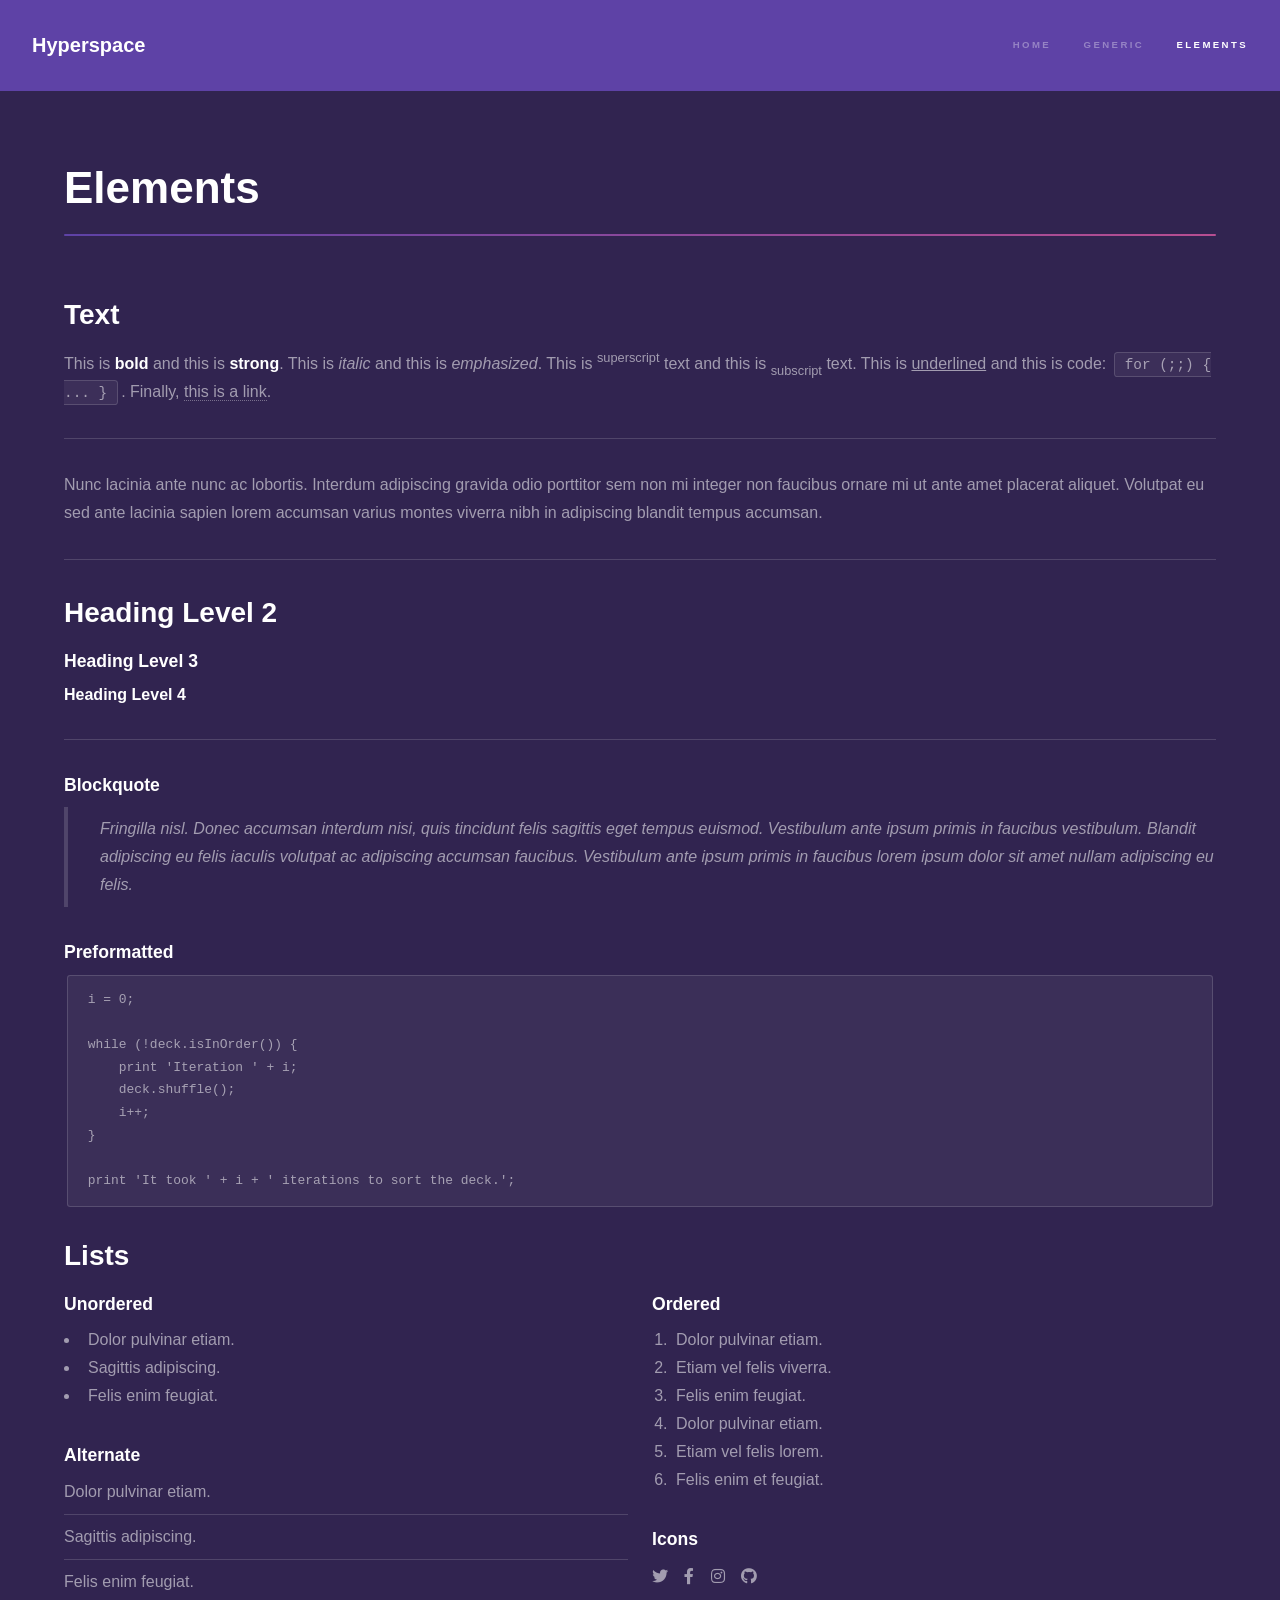
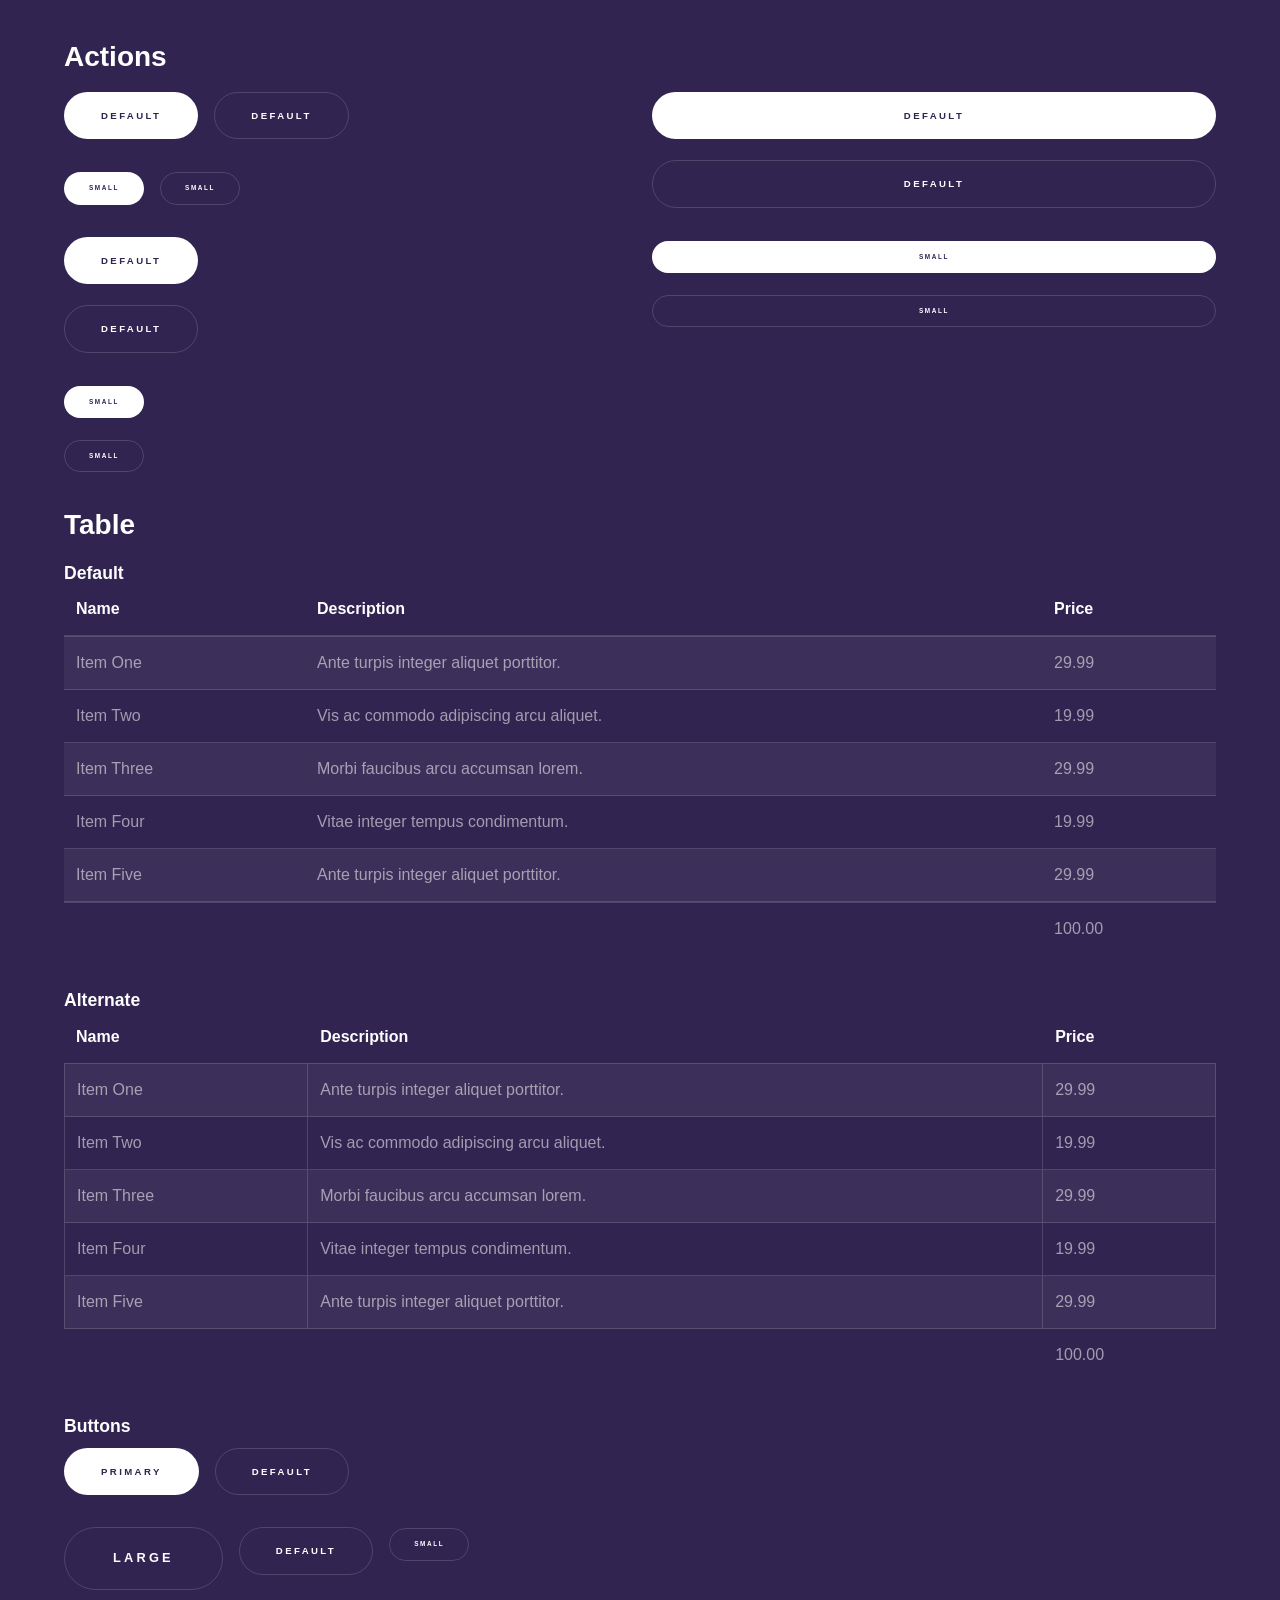
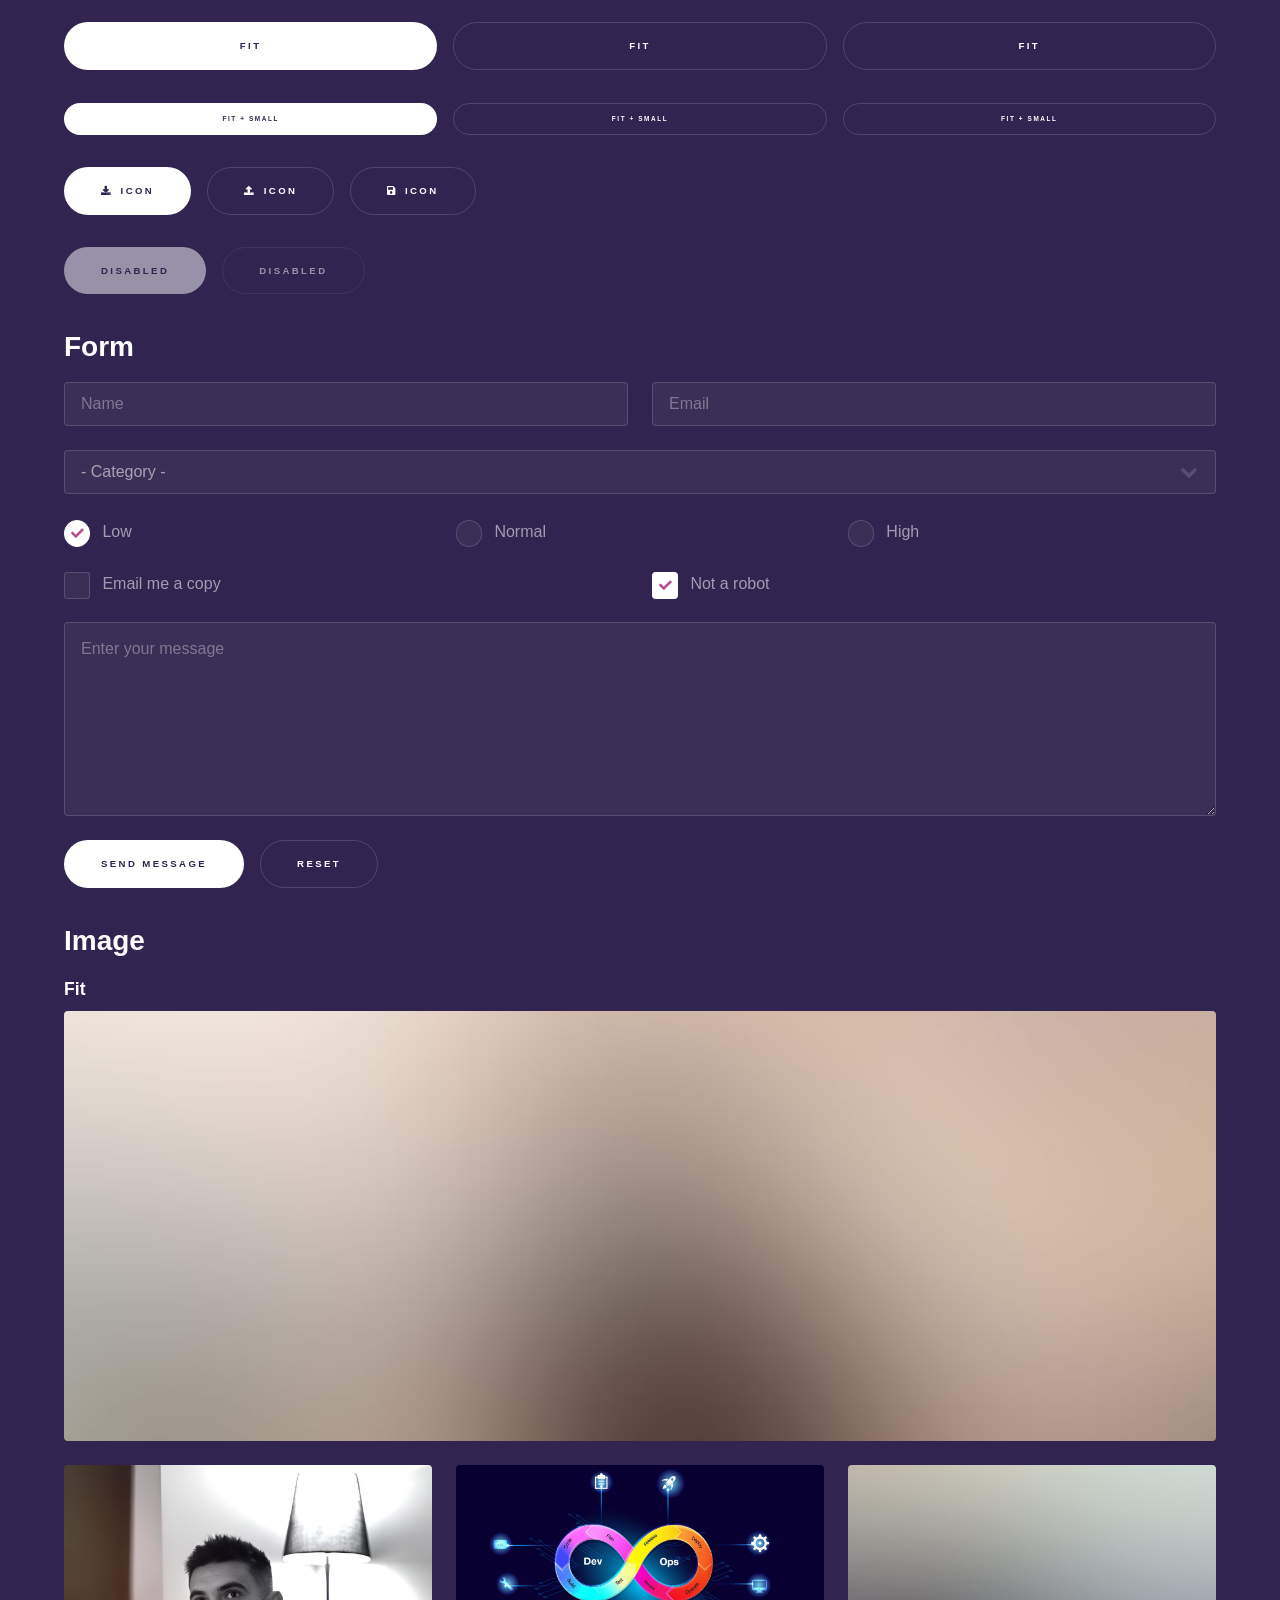
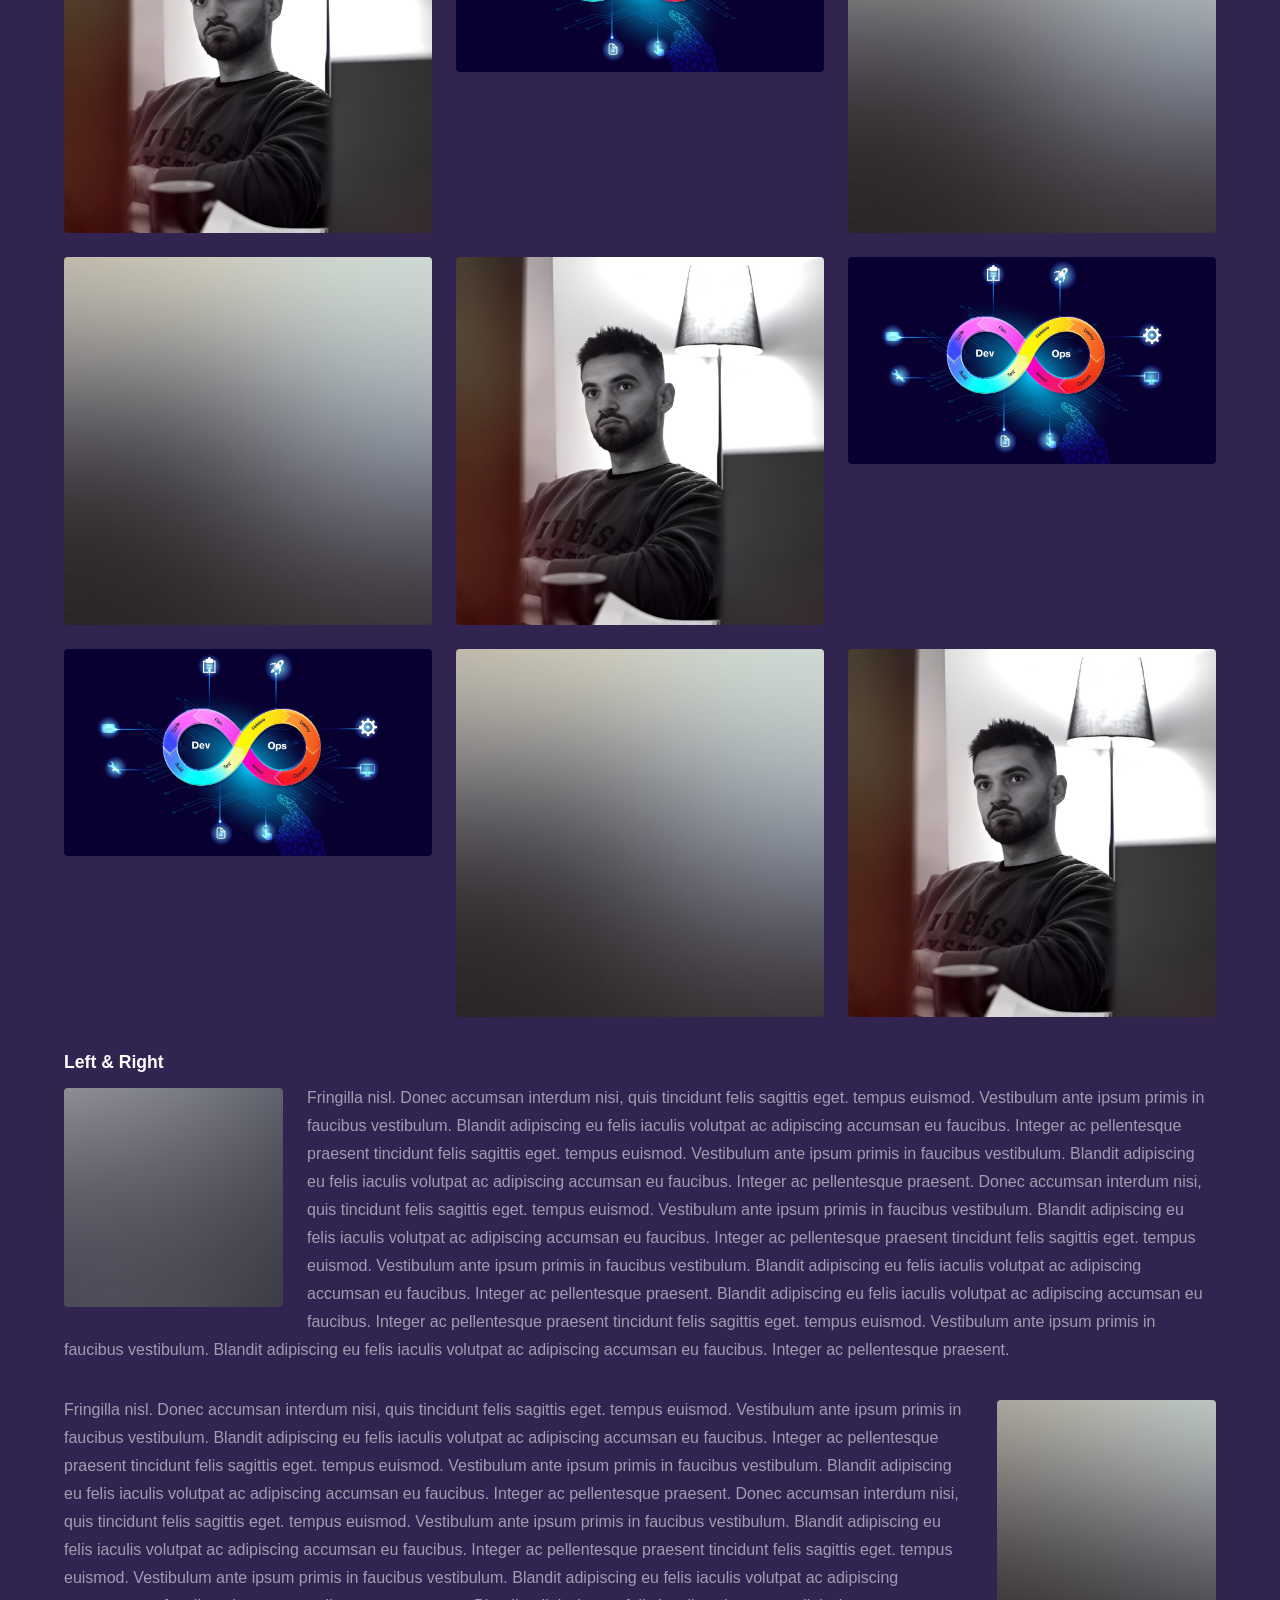
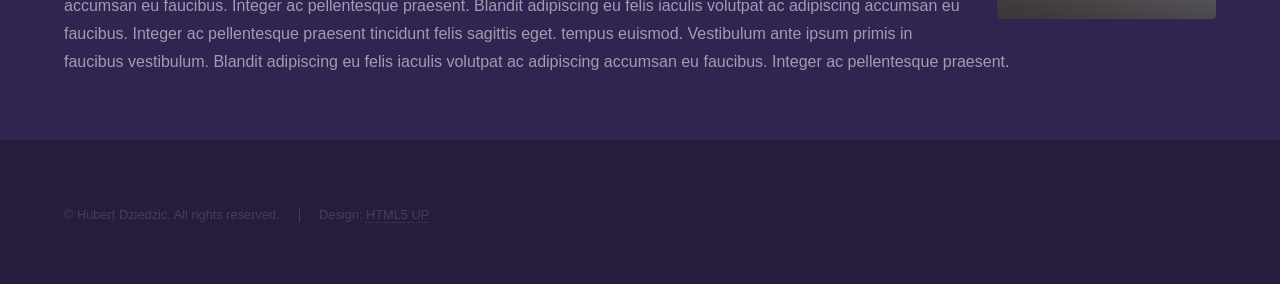
==== commit 44c43157: "minor changes" ====
--- a/website/elements.html
+++ b/website/elements.html
@@ -345,7 +345,7 @@
 			<footer id="footer" class="wrapper alt">
 				<div class="inner">
 					<ul class="menu">
-						<li>&copy; Untitled. All rights reserved.</li><li>Design: <a href="http://html5up.net">HTML5 UP</a></li>
+						<li>&copy; Hubert Dziedzic. All rights reserved.</li><li>Design: <a href="http://html5up.net">HTML5 UP</a></li>
 					</ul>
 				</div>
 			</footer>
